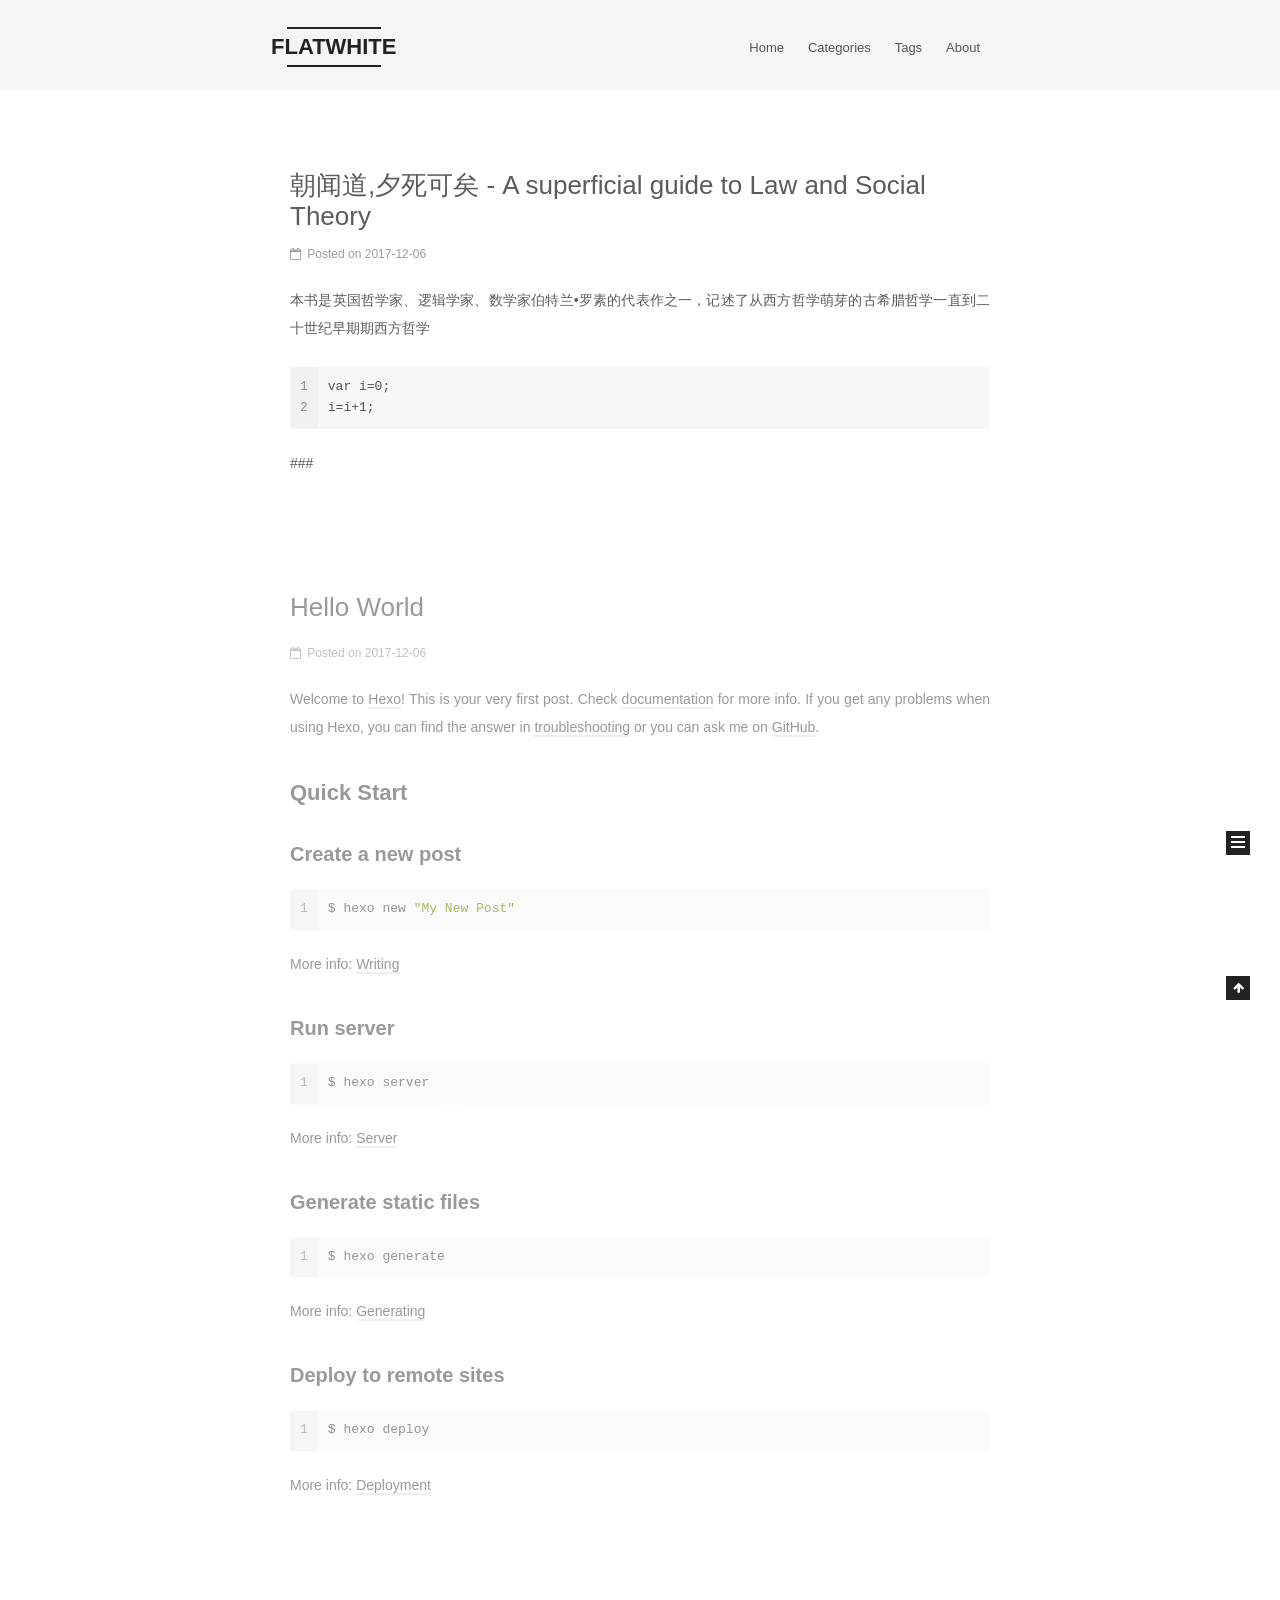
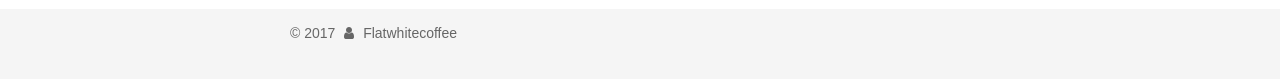
==== index.html @ 6a167424 "published 6th Dec 2017" ====
<!DOCTYPE html>



  


<html class="theme-next mist use-motion" lang="en">
<head>
  <meta charset="UTF-8"/>
<meta http-equiv="X-UA-Compatible" content="IE=edge" />
<meta name="viewport" content="width=device-width, initial-scale=1, maximum-scale=1"/>
<meta name="theme-color" content="#222">









<meta http-equiv="Cache-Control" content="no-transform" />
<meta http-equiv="Cache-Control" content="no-siteapp" />
















  
  
  <link href="/lib/fancybox/source/jquery.fancybox.css?v=2.1.5" rel="stylesheet" type="text/css" />







<link href="/lib/font-awesome/css/font-awesome.min.css?v=4.6.2" rel="stylesheet" type="text/css" />

<link href="/css/main.css?v=5.1.3" rel="stylesheet" type="text/css" />


  <link rel="apple-touch-icon" sizes="180x180" href="/images/apple-touch-icon-next.png?v=5.1.3">


  <link rel="icon" type="image/png" sizes="32x32" href="/images/favicon-32x32-next.png?v=5.1.3">


  <link rel="icon" type="image/png" sizes="16x16" href="/images/favicon-16x16-next.png?v=5.1.3">


  <link rel="mask-icon" href="/images/logo.svg?v=5.1.3" color="#222">





  <meta name="keywords" content="Hexo, NexT" />










<meta name="description" content="Living to learn">
<meta property="og:type" content="website">
<meta property="og:title" content="FLATWHITE">
<meta property="og:url" content="http://flatwhiteblog.github.io/index.html">
<meta property="og:site_name" content="FLATWHITE">
<meta property="og:description" content="Living to learn">
<meta property="og:locale" content="en">
<meta name="twitter:card" content="summary">
<meta name="twitter:title" content="FLATWHITE">
<meta name="twitter:description" content="Living to learn">



<script type="text/javascript" id="hexo.configurations">
  var NexT = window.NexT || {};
  var CONFIG = {
    root: '/',
    scheme: 'Mist',
    version: '5.1.3',
    sidebar: {"position":"left","display":"post","offset":12,"b2t":false,"scrollpercent":false,"onmobile":false},
    fancybox: true,
    tabs: true,
    motion: {"enable":true,"async":false,"transition":{"post_block":"fadeIn","post_header":"slideDownIn","post_body":"slideDownIn","coll_header":"slideLeftIn","sidebar":"slideUpIn"}},
    duoshuo: {
      userId: '0',
      author: 'Author'
    },
    algolia: {
      applicationID: '',
      apiKey: '',
      indexName: '',
      hits: {"per_page":10},
      labels: {"input_placeholder":"Search for Posts","hits_empty":"We didn't find any results for the search: ${query}","hits_stats":"${hits} results found in ${time} ms"}
    }
  };
</script>



  <link rel="canonical" href="http://flatwhiteblog.github.io/"/>





  <title>FLATWHITE</title>
  








</head>

<body itemscope itemtype="http://schema.org/WebPage" lang="en">

  
  
    
  

  <div class="container sidebar-position-left 
  page-home">
    <div class="headband"></div>

    <header id="header" class="header" itemscope itemtype="http://schema.org/WPHeader">
      <div class="header-inner"><div class="site-brand-wrapper">
  <div class="site-meta ">
    

    <div class="custom-logo-site-title">
      <a href="/"  class="brand" rel="start">
        <span class="logo-line-before"><i></i></span>
        <span class="site-title">FLATWHITE</span>
        <span class="logo-line-after"><i></i></span>
      </a>
    </div>
      
        <p class="site-subtitle">Living to learn</p>
      
  </div>

  <div class="site-nav-toggle">
    <button>
      <span class="btn-bar"></span>
      <span class="btn-bar"></span>
      <span class="btn-bar"></span>
    </button>
  </div>
</div>

<nav class="site-nav">
  

  
    <ul id="menu" class="menu">
      
        
        <li class="menu-item menu-item-home">
          <a href="/" rel="section">
            
            Home
          </a>
        </li>
      
        
        <li class="menu-item menu-item-categories">
          <a href="/categories/" rel="section">
            
            Categories
          </a>
        </li>
      
        
        <li class="menu-item menu-item-tags">
          <a href="/tags/" rel="section">
            
            Tags
          </a>
        </li>
      
        
        <li class="menu-item menu-item-about">
          <a href="/about/" rel="section">
            
            About
          </a>
        </li>
      

      
    </ul>
  

  
</nav>



 </div>
    </header>

    <main id="main" class="main">
      <div class="main-inner">
        <div class="content-wrap">
          <div id="content" class="content">
            
  <section id="posts" class="posts-expand">
    
      

  

  
  
  

  <article class="post post-type-normal" itemscope itemtype="http://schema.org/Article">
  
  
  
  <div class="post-block">
    <link itemprop="mainEntityOfPage" href="http://flatwhiteblog.github.io/2017/12/06/朝闻道夕死可矣-A-superficial-guide-to-Law-and-Social-Theory/">

    <span hidden itemprop="author" itemscope itemtype="http://schema.org/Person">
      <meta itemprop="name" content="Flatwhitecoffee">
      <meta itemprop="description" content="">
      <meta itemprop="image" content="/images/avatar.gif">
    </span>

    <span hidden itemprop="publisher" itemscope itemtype="http://schema.org/Organization">
      <meta itemprop="name" content="FLATWHITE">
    </span>

    
      <header class="post-header">

        
        
          <h1 class="post-title" itemprop="name headline">
                
                <a class="post-title-link" href="/2017/12/06/朝闻道夕死可矣-A-superficial-guide-to-Law-and-Social-Theory/" itemprop="url">朝闻道,夕死可矣 - A superficial guide to Law and Social Theory</a></h1>
        

        <div class="post-meta">
          <span class="post-time">
            
              <span class="post-meta-item-icon">
                <i class="fa fa-calendar-o"></i>
              </span>
              
                <span class="post-meta-item-text">Posted on</span>
              
              <time title="Post created" itemprop="dateCreated datePublished" datetime="2017-12-06T00:37:00+11:00">
                2017-12-06
              </time>
            

            

            
          </span>

          

          
            
          

          
          

          

          

          

        </div>
      </header>
    

    
    
    
    <div class="post-body" itemprop="articleBody">

      
      

      
        
          
            <p>本书是英国哲学家、逻辑学家、数学家伯特兰•罗素的代表作之一，记述了从西方哲学萌芽的古希腊哲学一直到二十世纪早期期西方哲学</p>
<figure class="highlight plain"><table><tr><td class="gutter"><pre><span class="line">1</span><br><span class="line">2</span><br></pre></td><td class="code"><pre><span class="line">var i=0;</span><br><span class="line">i=i+1;</span><br></pre></td></tr></table></figure>
<p>###</p>

          
        
      
    </div>
    
    
    

    

    

    

    <footer class="post-footer">
      

      

      

      
      
        <div class="post-eof"></div>
      
    </footer>
  </div>
  
  
  
  </article>


    
      

  

  
  
  

  <article class="post post-type-normal" itemscope itemtype="http://schema.org/Article">
  
  
  
  <div class="post-block">
    <link itemprop="mainEntityOfPage" href="http://flatwhiteblog.github.io/2017/12/06/hello-world/">

    <span hidden itemprop="author" itemscope itemtype="http://schema.org/Person">
      <meta itemprop="name" content="Flatwhitecoffee">
      <meta itemprop="description" content="">
      <meta itemprop="image" content="/images/avatar.gif">
    </span>

    <span hidden itemprop="publisher" itemscope itemtype="http://schema.org/Organization">
      <meta itemprop="name" content="FLATWHITE">
    </span>

    
      <header class="post-header">

        
        
          <h1 class="post-title" itemprop="name headline">
                
                <a class="post-title-link" href="/2017/12/06/hello-world/" itemprop="url">Hello World</a></h1>
        

        <div class="post-meta">
          <span class="post-time">
            
              <span class="post-meta-item-icon">
                <i class="fa fa-calendar-o"></i>
              </span>
              
                <span class="post-meta-item-text">Posted on</span>
              
              <time title="Post created" itemprop="dateCreated datePublished" datetime="2017-12-06T00:05:24+11:00">
                2017-12-06
              </time>
            

            

            
          </span>

          

          
            
          

          
          

          

          

          

        </div>
      </header>
    

    
    
    
    <div class="post-body" itemprop="articleBody">

      
      

      
        
          
            <p>Welcome to <a href="https://hexo.io/" target="_blank" rel="noopener">Hexo</a>! This is your very first post. Check <a href="https://hexo.io/docs/" target="_blank" rel="noopener">documentation</a> for more info. If you get any problems when using Hexo, you can find the answer in <a href="https://hexo.io/docs/troubleshooting.html" target="_blank" rel="noopener">troubleshooting</a> or you can ask me on <a href="https://github.com/hexojs/hexo/issues" target="_blank" rel="noopener">GitHub</a>.</p>
<h2 id="Quick-Start"><a href="#Quick-Start" class="headerlink" title="Quick Start"></a>Quick Start</h2><h3 id="Create-a-new-post"><a href="#Create-a-new-post" class="headerlink" title="Create a new post"></a>Create a new post</h3><figure class="highlight bash"><table><tr><td class="gutter"><pre><span class="line">1</span><br></pre></td><td class="code"><pre><span class="line">$ hexo new <span class="string">"My New Post"</span></span><br></pre></td></tr></table></figure>
<p>More info: <a href="https://hexo.io/docs/writing.html" target="_blank" rel="noopener">Writing</a></p>
<h3 id="Run-server"><a href="#Run-server" class="headerlink" title="Run server"></a>Run server</h3><figure class="highlight bash"><table><tr><td class="gutter"><pre><span class="line">1</span><br></pre></td><td class="code"><pre><span class="line">$ hexo server</span><br></pre></td></tr></table></figure>
<p>More info: <a href="https://hexo.io/docs/server.html" target="_blank" rel="noopener">Server</a></p>
<h3 id="Generate-static-files"><a href="#Generate-static-files" class="headerlink" title="Generate static files"></a>Generate static files</h3><figure class="highlight bash"><table><tr><td class="gutter"><pre><span class="line">1</span><br></pre></td><td class="code"><pre><span class="line">$ hexo generate</span><br></pre></td></tr></table></figure>
<p>More info: <a href="https://hexo.io/docs/generating.html" target="_blank" rel="noopener">Generating</a></p>
<h3 id="Deploy-to-remote-sites"><a href="#Deploy-to-remote-sites" class="headerlink" title="Deploy to remote sites"></a>Deploy to remote sites</h3><figure class="highlight bash"><table><tr><td class="gutter"><pre><span class="line">1</span><br></pre></td><td class="code"><pre><span class="line">$ hexo deploy</span><br></pre></td></tr></table></figure>
<p>More info: <a href="https://hexo.io/docs/deployment.html" target="_blank" rel="noopener">Deployment</a></p>

          
        
      
    </div>
    
    
    

    

    

    

    <footer class="post-footer">
      

      

      

      
      
        <div class="post-eof"></div>
      
    </footer>
  </div>
  
  
  
  </article>


    
  </section>

  


          </div>
          


          

        </div>
        
          
  
  <div class="sidebar-toggle">
    <div class="sidebar-toggle-line-wrap">
      <span class="sidebar-toggle-line sidebar-toggle-line-first"></span>
      <span class="sidebar-toggle-line sidebar-toggle-line-middle"></span>
      <span class="sidebar-toggle-line sidebar-toggle-line-last"></span>
    </div>
  </div>

  <aside id="sidebar" class="sidebar">
    
    <div class="sidebar-inner">

      

      

      <section class="site-overview-wrap sidebar-panel sidebar-panel-active">
        <div class="site-overview">
          <div class="site-author motion-element" itemprop="author" itemscope itemtype="http://schema.org/Person">
            
              <p class="site-author-name" itemprop="name">Flatwhitecoffee</p>
              <p class="site-description motion-element" itemprop="description">Living to learn</p>
          </div>

          <nav class="site-state motion-element">

            
              <div class="site-state-item site-state-posts">
              
                <a href="/archives">
              
                  <span class="site-state-item-count">2</span>
                  <span class="site-state-item-name">posts</span>
                </a>
              </div>
            

            

            
              
              
              <div class="site-state-item site-state-tags">
                
                  <span class="site-state-item-count">1</span>
                  <span class="site-state-item-name">tags</span>
                
              </div>
            

          </nav>

          

          <div class="links-of-author motion-element">
            
          </div>

          
          

          
          

          

        </div>
      </section>

      

      

    </div>
  </aside>


        
      </div>
    </main>

    <footer id="footer" class="footer">
      <div class="footer-inner">
        <div class="copyright">&copy; <span itemprop="copyrightYear">2017</span>
  <span class="with-love">
    <i class="fa fa-user"></i>
  </span>
  <span class="author" itemprop="copyrightHolder">Flatwhitecoffee</span>

  
</div>









        







        
      </div>
    </footer>

    
      <div class="back-to-top">
        <i class="fa fa-arrow-up"></i>
        
      </div>
    

    

  </div>

  

<script type="text/javascript">
  if (Object.prototype.toString.call(window.Promise) !== '[object Function]') {
    window.Promise = null;
  }
</script>









  












  
  
    <script type="text/javascript" src="/lib/jquery/index.js?v=2.1.3"></script>
  

  
  
    <script type="text/javascript" src="/lib/fastclick/lib/fastclick.min.js?v=1.0.6"></script>
  

  
  
    <script type="text/javascript" src="/lib/jquery_lazyload/jquery.lazyload.js?v=1.9.7"></script>
  

  
  
    <script type="text/javascript" src="/lib/velocity/velocity.min.js?v=1.2.1"></script>
  

  
  
    <script type="text/javascript" src="/lib/velocity/velocity.ui.min.js?v=1.2.1"></script>
  

  
  
    <script type="text/javascript" src="/lib/fancybox/source/jquery.fancybox.pack.js?v=2.1.5"></script>
  


  


  <script type="text/javascript" src="/js/src/utils.js?v=5.1.3"></script>

  <script type="text/javascript" src="/js/src/motion.js?v=5.1.3"></script>



  
  

  

  


  <script type="text/javascript" src="/js/src/bootstrap.js?v=5.1.3"></script>



  


  




	





  





  












  





  

  

  

  
  

  

  

  

</body>
</html>
---- css/main.css ----
/* normalize.css v3.0.2 | MIT License | git.io/normalize */
html {
  font-family: sans-serif; /* 1 */
  -ms-text-size-adjust: 100%; /* 2 */
  -webkit-text-size-adjust: 100%; /* 2 */
}
body {
  margin: 0;
}
article,
aside,
details,
figcaption,
figure,
footer,
header,
hgroup,
main,
menu,
nav,
section,
summary {
  display: block;
}
audio,
canvas,
progress,
video {
  display: inline-block; /* 1 */
  vertical-align: baseline; /* 2 */
}
audio:not([controls]) {
  display: none;
  height: 0;
}
[hidden],
template {
  display: none;
}
a {
  background-color: transparent;
}
a:active,
a:hover {
  outline: 0;
}
abbr[title] {
  border-bottom: 1px dotted;
}
b,
strong {
  font-weight: bold;
}
dfn {
  font-style: italic;
}
h1 {
  font-size: 2em;
  margin: 0.67em 0;
}
mark {
  background: #ff0;
  color: #000;
}
small {
  font-size: 80%;
}
sub,
sup {
  font-size: 75%;
  line-height: 0;
  position: relative;
  vertical-align: baseline;
}
sup {
  top: -0.5em;
}
sub {
  bottom: -0.25em;
}
img {
  border: 0;
}
svg:not(:root) {
  overflow: hidden;
}
figure {
  margin: 1em 40px;
}
hr {
  -moz-box-sizing: content-box;
  box-sizing: content-box;
  height: 0;
}
pre {
  overflow: auto;
}
code,
kbd,
pre,
samp {
  font-family: monospace, monospace;
  font-size: 1em;
}
button,
input,
optgroup,
select,
textarea {
  color: inherit; /* 1 */
  font: inherit; /* 2 */
  margin: 0; /* 3 */
}
button {
  overflow: visible;
}
button,
select {
  text-transform: none;
}
button,
html input[type="button"],
input[type="reset"],
input[type="submit"] {
  -webkit-appearance: button; /* 2 */
  cursor: pointer; /* 3 */
}
button[disabled],
html input[disabled] {
  cursor: default;
}
button::-moz-focus-inner,
input::-moz-focus-inner {
  border: 0;
  padding: 0;
}
input {
  line-height: normal;
}
input[type="checkbox"],
input[type="radio"] {
  box-sizing: border-box; /* 1 */
  padding: 0; /* 2 */
}
input[type="number"]::-webkit-inner-spin-button,
input[type="number"]::-webkit-outer-spin-button {
  height: auto;
}
input[type="search"] {
  -webkit-appearance: textfield; /* 1 */
  -moz-box-sizing: content-box;
  -webkit-box-sizing: content-box; /* 2 */
  box-sizing: content-box;
}
input[type="search"]::-webkit-search-cancel-button,
input[type="search"]::-webkit-search-decoration {
  -webkit-appearance: none;
}
fieldset {
  border: 1px solid #c0c0c0;
  margin: 0 2px;
  padding: 0.35em 0.625em 0.75em;
}
legend {
  border: 0; /* 1 */
  padding: 0; /* 2 */
}
textarea {
  overflow: auto;
}
optgroup {
  font-weight: bold;
}
table {
  border-collapse: collapse;
  border-spacing: 0;
}
td,
th {
  padding: 0;
}
::selection {
  background: #262a30;
  color: #fff;
}
body {
  position: relative;
  font-family: 'Lato', "PingFang SC", "Microsoft YaHei", sans-serif;
  font-size: 14px;
  line-height: 2;
  color: #555;
  background: #fff;
}
@media (max-width: 767px) {
  body {
    padding-right: 0 !important;
  }
}
@media (min-width: 768px) and (max-width: 991px) {
  body {
    padding-right: 0 !important;
  }
}
@media (min-width: 1600px) {
  body {
    font-size: 16px;
  }
}
h1,
h2,
h3,
h4,
h5,
h6 {
  margin: 0;
  padding: 0;
  font-weight: bold;
  line-height: 1.5;
  font-family: 'Lato', "PingFang SC", "Microsoft YaHei", sans-serif;
}
h2,
h3,
h4,
h5,
h6 {
  margin: 20px 0 15px;
}
h1 {
  font-size: 24px;
}
@media (max-width: 767px) {
  h1 {
    font-size: 20px;
  }
}
h2 {
  font-size: 22px;
}
@media (max-width: 767px) {
  h2 {
    font-size: 18px;
  }
}
h3 {
  font-size: 20px;
}
@media (max-width: 767px) {
  h3 {
    font-size: 16px;
  }
}
h4 {
  font-size: 18px;
}
@media (max-width: 767px) {
  h4 {
    font-size: 14px;
  }
}
h5 {
  font-size: 16px;
}
@media (max-width: 767px) {
  h5 {
    font-size: 12px;
  }
}
h6 {
  font-size: 14px;
}
@media (max-width: 767px) {
  h6 {
    font-size: 10px;
  }
}
p {
  margin: 0 0 20px 0;
}
a {
  color: #555;
  text-decoration: none;
  outline: none;
  border-bottom: 1px solid #999;
  word-wrap: break-word;
}
a:hover {
  color: #222;
  border-bottom-color: #222;
}
blockquote {
  margin: 0;
  padding: 0;
}
img {
  display: block;
  margin: auto;
  max-width: 100%;
  height: auto;
}
hr {
  margin: 40px 0;
  height: 3px;
  border: none;
  background-color: #ddd;
  background-image: repeating-linear-gradient(-45deg, #fff, #fff 4px, transparent 4px, transparent 8px);
}
blockquote {
  padding: 0 15px;
  color: #666;
  border-left: 4px solid #ddd;
}
blockquote cite::before {
  content: "-";
  padding: 0 5px;
}
dt {
  font-weight: 700;
}
dd {
  margin: 0;
  padding: 0;
}
kbd {
  border: 1px solid #ccc;
  border-radius: 0.2em;
  box-shadow: 0.1em 0.1em 0.2em rgba(0,0,0,0.1);
  background-color: #f9f9f9;
  font-family: inherit;
  background-image: -webkit-linear-gradient(top, #eee, #fff, #eee);
  padding: 0.1em 0.3em;
  white-space: nowrap;
}
.text-left {
  text-align: left;
}
.text-center {
  text-align: center;
}
.text-right {
  text-align: right;
}
.text-justify {
  text-align: justify;
}
.text-nowrap {
  white-space: nowrap;
}
.text-lowercase {
  text-transform: lowercase;
}
.text-uppercase {
  text-transform: uppercase;
}
.text-capitalize {
  text-transform: capitalize;
}
.center-block {
  display: block;
  margin-left: auto;
  margin-right: auto;
}
.clearfix:before,
.clearfix:after {
  content: " ";
  display: table;
}
.clearfix:after {
  clear: both;
}
.pullquote {
  width: 45%;
}
.pullquote.left {
  float: left;
  margin-left: 5px;
  margin-right: 10px;
}
.pullquote.right {
  float: right;
  margin-left: 10px;
  margin-right: 5px;
}
.affix.affix.affix {
  position: fixed;
}
.translation {
  margin-top: -20px;
  font-size: 14px;
  color: #999;
}
.scrollbar-measure {
  width: 100px;
  height: 100px;
  overflow: scroll;
  position: absolute;
  top: -9999px;
}
.use-motion .motion-element {
  opacity: 0;
}
table {
  margin: 20px 0;
  width: 100%;
  border-collapse: collapse;
  border-spacing: 0;
  border: 1px solid #ddd;
  font-size: 14px;
  table-layout: fixed;
  word-wrap: break-all;
}
table>tbody>tr:nth-of-type(odd) {
  background-color: #f9f9f9;
}
table>tbody>tr:hover {
  background-color: #f5f5f5;
}
caption,
th,
td {
  padding: 8px;
  text-align: left;
  vertical-align: middle;
  font-weight: normal;
}
th,
td {
  border-bottom: 3px solid #ddd;
  border-right: 1px solid #eee;
}
th {
  padding-bottom: 10px;
  font-weight: 700;
}
td {
  border-bottom-width: 1px;
}
html,
body {
  height: 100%;
}
.container {
  position: relative;
  min-height: 100%;
}
.header-inner {
  margin: 0 auto;
  padding: 100px 0 70px;
  width: 700px;
}
@media (min-width: 1600px) {
  .container .header-inner {
    width: 900px;
  }
}
.main {
  padding-bottom: 150px;
}
.main-inner {
  margin: 0 auto;
  width: 700px;
}
@media (min-width: 1600px) {
  .container .main-inner {
    width: 900px;
  }
}
.footer {
  position: absolute;
  left: 0;
  bottom: 0;
  width: 100%;
  min-height: 50px;
}
.footer-inner {
  box-sizing: border-box;
  margin: 20px auto;
  width: 700px;
}
@media (min-width: 1600px) {
  .container .footer-inner {
    width: 900px;
  }
}
pre,
.highlight {
  overflow: auto;
  margin: 20px 0;
  padding: 0;
  font-size: 13px;
  color: #4d4d4c;
  background: #f7f7f7;
  line-height: 1.6;
}
pre,
code {
  font-family: consolas, Menlo, "PingFang SC", "Microsoft YaHei", monospace;
}
code {
  padding: 2px 4px;
  word-wrap: break-word;
  color: #555;
  background: #eee;
  border-radius: 3px;
  font-size: 13px;
}
pre {
  padding: 10px;
}
pre code {
  padding: 0;
  color: #4d4d4c;
  background: none;
  text-shadow: none;
}
.highlight {
  border-radius: 1px;
}
.highlight pre {
  border: none;
  margin: 0;
  padding: 10px 0;
}
.highlight table {
  margin: 0;
  width: auto;
  border: none;
}
.highlight td {
  border: none;
  padding: 0;
}
.highlight figcaption {
  font-size: 1em;
  color: #4d4d4c;
  line-height: 1em;
  margin-bottom: 1em;
}
.highlight figcaption:before,
.highlight figcaption:after {
  content: " ";
  display: table;
}
.highlight figcaption:after {
  clear: both;
}
.highlight figcaption a {
  float: right;
  color: #4d4d4c;
}
.highlight figcaption a:hover {
  border-bottom-color: #4d4d4c;
}
.highlight .gutter pre {
  padding-left: 10px;
  padding-right: 10px;
  color: #869194;
  text-align: right;
  background-color: #eff2f3;
}
.highlight .code pre {
  width: 100%;
  padding-left: 10px;
  padding-right: 10px;
  background-color: #f7f7f7;
}
.highlight .line {
  height: 20px;
}
.gutter {
  -webkit-user-select: none;
  -moz-user-select: none;
  -ms-user-select: none;
  user-select: none;
}
.gist table {
  width: auto;
}
.gist table td {
  border: none;
}
pre .deletion {
  background: #fdd;
}
pre .addition {
  background: #dfd;
}
pre .meta {
  color: #8959a8;
}
pre .comment {
  color: #8e908c;
}
pre .variable,
pre .attribute,
pre .tag,
pre .regexp,
pre .ruby .constant,
pre .xml .tag .title,
pre .xml .pi,
pre .xml .doctype,
pre .html .doctype,
pre .css .id,
pre .css .class,
pre .css .pseudo {
  color: #c82829;
}
pre .number,
pre .preprocessor,
pre .built_in,
pre .literal,
pre .params,
pre .constant,
pre .command {
  color: #f5871f;
}
pre .ruby .class .title,
pre .css .rules .attribute,
pre .string,
pre .value,
pre .inheritance,
pre .header,
pre .ruby .symbol,
pre .xml .cdata,
pre .special,
pre .number,
pre .formula {
  color: #718c00;
}
pre .title,
pre .css .hexcolor {
  color: #3e999f;
}
pre .function,
pre .python .decorator,
pre .python .title,
pre .ruby .function .title,
pre .ruby .title .keyword,
pre .perl .sub,
pre .javascript .title,
pre .coffeescript .title {
  color: #4271ae;
}
pre .keyword,
pre .javascript .function {
  color: #8959a8;
}
.full-image.full-image.full-image {
  border: none;
  max-width: 100%;
  width: auto;
  margin: 20px auto;
}
@media (min-width: 992px) {
  .full-image.full-image.full-image {
    max-width: none;
    width: 110%;
    margin: 25px -5%;
  }
}
.blockquote-center,
.page-home .post-type-quote blockquote,
.page-post-detail .post-type-quote blockquote {
  position: relative;
  margin: 40px 0;
  padding: 0;
  border-left: none;
  text-align: center;
}
.blockquote-center::before,
.page-home .post-type-quote blockquote::before,
.page-post-detail .post-type-quote blockquote::before,
.blockquote-center::after,
.page-home .post-type-quote blockquote::after,
.page-post-detail .post-type-quote blockquote::after {
  position: absolute;
  content: ' ';
  display: block;
  width: 100%;
  height: 24px;
  opacity: 0.2;
  background-repeat: no-repeat;
  background-position: 0 -6px;
  background-size: 22px 22px;
}
.blockquote-center::before,
.page-home .post-type-quote blockquote::before,
.page-post-detail .post-type-quote blockquote::before {
  top: -20px;
  background-image: url("../images/quote-l.svg");
  border-top: 1px solid #ccc;
}
.blockquote-center::after,
.page-home .post-type-quote blockquote::after,
.page-post-detail .post-type-quote blockquote::after {
  bottom: -20px;
  background-image: url("../images/quote-r.svg");
  border-bottom: 1px solid #ccc;
  background-position: 100% 8px;
}
.blockquote-center p,
.page-home .post-type-quote blockquote p,
.page-post-detail .post-type-quote blockquote p,
.blockquote-center div,
.page-home .post-type-quote blockquote div,
.page-post-detail .post-type-quote blockquote div {
  text-align: center;
}
.post .post-body .group-picture img {
  box-sizing: border-box;
  padding: 0 3px;
  border: none;
}
.post .group-picture-row {
  overflow: hidden;
  margin-top: 6px;
}
.post .group-picture-row:first-child {
  margin-top: 0;
}
.post .group-picture-column {
  float: left;
}
.page-post-detail .post-body .group-picture-column {
  float: none;
  margin-top: 10px;
  width: auto !important;
}
.page-post-detail .post-body .group-picture-column img {
  margin: 0 auto;
}
.page-archive .group-picture-container {
  overflow: hidden;
}
.page-archive .group-picture-row {
  float: left;
}
.page-archive .group-picture-row:first-child {
  margin-top: 6px;
}
.page-archive .group-picture-column {
  max-width: 150px;
  max-height: 150px;
}
.post-body .note {
  position: relative;
  padding: 15px;
  margin-bottom: 20px;
  border: 1px solid #eee;
  border-left-width: 5px;
  border-radius: 3px;
}
.post-body .note h2,
.post-body .note h3,
.post-body .note h4,
.post-body .note h5,
.post-body .note h6 {
  margin-top: 0;
  margin-bottom: 0;
  border-bottom: initial;
  padding-top: 0 !important;
}
.post-body .note p:first-child,
.post-body .note ul:first-child,
.post-body .note ol:first-child,
.post-body .note table:first-child,
.post-body .note pre:first-child,
.post-body .note blockquote:first-child {
  margin-top: 0;
}
.post-body .note p:last-child,
.post-body .note ul:last-child,
.post-body .note ol:last-child,
.post-body .note table:last-child,
.post-body .note pre:last-child,
.post-body .note blockquote:last-child {
  margin-bottom: 0;
}
.post-body .note.default {
  border-left-color: #777;
}
.post-body .note.default h2,
.post-body .note.default h3,
.post-body .note.default h4,
.post-body .note.default h5,
.post-body .note.default h6 {
  color: #777;
}
.post-body .note.primary {
  border-left-color: #6f42c1;
}
.post-body .note.primary h2,
.post-body .note.primary h3,
.post-body .note.primary h4,
.post-body .note.primary h5,
.post-body .note.primary h6 {
  color: #6f42c1;
}
.post-body .note.info {
  border-left-color: #428bca;
}
.post-body .note.info h2,
.post-body .note.info h3,
.post-body .note.info h4,
.post-body .note.info h5,
.post-body .note.info h6 {
  color: #428bca;
}
.post-body .note.success {
  border-left-color: #5cb85c;
}
.post-body .note.success h2,
.post-body .note.success h3,
.post-body .note.success h4,
.post-body .note.success h5,
.post-body .note.success h6 {
  color: #5cb85c;
}
.post-body .note.warning {
  border-left-color: #f0ad4e;
}
.post-body .note.warning h2,
.post-body .note.warning h3,
.post-body .note.warning h4,
.post-body .note.warning h5,
.post-body .note.warning h6 {
  color: #f0ad4e;
}
.post-body .note.danger {
  border-left-color: #d9534f;
}
.post-body .note.danger h2,
.post-body .note.danger h3,
.post-body .note.danger h4,
.post-body .note.danger h5,
.post-body .note.danger h6 {
  color: #d9534f;
}
.post-body .label {
  display: inline;
  padding: 0 2px;
  white-space: nowrap;
}
.post-body .label.default {
  background-color: #f0f0f0;
}
.post-body .label.primary {
  background-color: #efe6f7;
}
.post-body .label.info {
  background-color: #e5f2f8;
}
.post-body .label.success {
  background-color: #e7f4e9;
}
.post-body .label.warning {
  background-color: #fcf6e1;
}
.post-body .label.danger {
  background-color: #fae8eb;
}
.post-body .tabs {
  position: relative;
  display: block;
  margin-bottom: 20px;
  padding-top: 10px;
}
.post-body .tabs ul.nav-tabs {
  margin: 0;
  padding: 0;
  display: flex;
  margin-bottom: -1px;
}
@media (max-width: 413px) {
  .post-body .tabs ul.nav-tabs {
    display: block;
    margin-bottom: 5px;
  }
}
.post-body .tabs ul.nav-tabs li.tab {
  list-style-type: none !important;
  margin: 0 0.25em 0 0;
  border-top: 3px solid transparent;
  border-left: 1px solid transparent;
  border-right: 1px solid transparent;
}
@media (max-width: 413px) {
  .post-body .tabs ul.nav-tabs li.tab {
    margin: initial;
    border-top: 1px solid transparent;
    border-left: 3px solid transparent;
    border-right: 1px solid transparent;
    border-bottom: 1px solid transparent;
  }
}
.post-body .tabs ul.nav-tabs li.tab a {
  outline: 0;
  border-bottom: initial;
  display: block;
  line-height: 1.8em;
  padding: 0.25em 0.75em;
  transition-duration: 0.2s;
  transition-timing-function: ease-out;
  transition-delay: 0s;
}
.post-body .tabs ul.nav-tabs li.tab a i {
  width: 1.285714285714286em;
}
.post-body .tabs ul.nav-tabs li.tab.active {
  border-top: 3px solid #fc6423;
  border-left: 1px solid #ddd;
  border-right: 1px solid #ddd;
  background-color: #fff;
}
@media (max-width: 413px) {
  .post-body .tabs ul.nav-tabs li.tab.active {
    border-top: 1px solid #ddd;
    border-left: 3px solid #fc6423;
    border-right: 1px solid #ddd;
    border-bottom: 1px solid #ddd;
  }
}
.post-body .tabs ul.nav-tabs li.tab.active a {
  cursor: default;
  color: #555;
}
.post-body .tabs .tab-content {
  background-color: #fff;
}
.post-body .tabs .tab-content .tab-pane {
  border: 1px solid #ddd;
  padding: 20px 20px 0 20px;
}
.post-body .tabs .tab-content .tab-pane:not(.active) {
  display: none !important;
}
.post-body .tabs .tab-content .tab-pane.active {
  display: block !important;
}
.btn {
  display: inline-block;
  padding: 0 20px;
  font-size: 14px;
  color: #555;
  background: transparent;
  border: 2px solid #222;
  text-decoration: none;
  border-radius: 0;
  transition-property: background-color;
  transition-duration: 0.2s;
  transition-timing-function: ease-in-out;
  transition-delay: 0s;
  line-height: 2;
}
.btn:hover {
  border-color: #222;
  color: #222;
  background: #fff;
}
.btn +.btn {
  margin: 0 0 8px 8px;
}
.btn .fa-fw {
  width: 1.285714285714286em;
  text-align: left;
}
.btn-bar {
  display: block;
  width: 22px;
  height: 2px;
  background: #555;
  border-radius: 1px;
}
.btn-bar+.btn-bar {
  margin-top: 4px;
}
.pagination {
  margin: 120px 0 40px;
  text-align: center;
  border-top: 1px solid #eee;
}
.page-number-basic,
.pagination .prev,
.pagination .next,
.pagination .page-number,
.pagination .space {
  display: inline-block;
  position: relative;
  top: -1px;
  margin: 0 10px;
  padding: 0 11px;
}
@media (max-width: 767px) {
  .page-number-basic,
  .pagination .prev,
  .pagination .next,
  .pagination .page-number,
  .pagination .space {
    margin: 0 5px;
  }
}
.pagination .prev,
.pagination .next,
.pagination .page-number {
  border-bottom: 0;
  border-top: 1px solid #eee;
  transition-property: border-color;
  transition-duration: 0.2s;
  transition-timing-function: ease-in-out;
  transition-delay: 0s;
}
.pagination .prev:hover,
.pagination .next:hover,
.pagination .page-number:hover {
  border-top-color: #222;
}
.pagination .space {
  padding: 0;
  margin: 0;
}
.pagination .prev {
  margin-left: 0;
}
.pagination .next {
  margin-right: 0;
}
.pagination .page-number.current {
  color: #fff;
  background: #ccc;
  border-top-color: #ccc;
}
@media (max-width: 767px) {
  .pagination {
    border-top: none;
  }
  .pagination .prev,
  .pagination .next,
  .pagination .page-number {
    margin-bottom: 10px;
    border-top: 0;
    border-bottom: 1px solid #eee;
    padding: 0 10px;
  }
  .pagination .prev:hover,
  .pagination .next:hover,
  .pagination .page-number:hover {
    border-bottom-color: #222;
  }
}
.comments {
  margin: 60px 20px 0;
}
.tag-cloud {
  text-align: center;
}
.tag-cloud a {
  display: inline-block;
  margin: 10px;
}
.back-to-top {
  box-sizing: border-box;
  position: fixed;
  bottom: -100px;
  right: 30px;
  z-index: 1050;
  padding: 0 6px;
  width: 24px;
  background: #222;
  font-size: 12px;
  opacity: 1;
  color: #fff;
  cursor: pointer;
  text-align: center;
  -webkit-transform: translateZ(0);
  transition-property: bottom;
  transition-duration: 0.2s;
  transition-timing-function: ease-in-out;
  transition-delay: 0s;
}
@media (min-width: 768px) and (max-width: 991px) {
  .back-to-top {
    display: none !important;
  }
}
@media (max-width: 767px) {
  .back-to-top {
    display: none !important;
  }
}
.back-to-top.back-to-top-on {
  bottom: 19px;
}
.header {
  background: transparent;
}
.header-inner {
  position: relative;
}
.headband {
  height: 3px;
  background: #222;
}
.site-meta {
  margin: 0;
  text-align: left;
}
@media (max-width: 767px) {
  .site-meta {
    text-align: center;
  }
}
.brand {
  position: relative;
  display: inline-block;
  padding: 0 40px;
  color: #222;
  background: #222;
  border-bottom: none;
}
.brand:hover {
  color: #222;
}
.logo {
  display: inline-block;
  margin-right: 5px;
  line-height: 36px;
  vertical-align: top;
}
.site-title {
  display: inline-block;
  vertical-align: top;
  line-height: 36px;
  font-size: 20px;
  font-weight: normal;
  font-family: 'Lato', "PingFang SC", "Microsoft YaHei", sans-serif;
}
.site-subtitle {
  margin-top: 10px;
  font-size: 13px;
  color: #999;
}
.use-motion .brand {
  opacity: 0;
}
.use-motion .logo,
.use-motion .site-title,
.use-motion .site-subtitle {
  opacity: 0;
  position: relative;
  top: -10px;
}
.site-nav-toggle {
  display: none;
  position: absolute;
  top: 10px;
  left: 10px;
}
@media (max-width: 767px) {
  .site-nav-toggle {
    display: block;
  }
}
.site-nav-toggle button {
  margin-top: 2px;
  padding: 9px 10px;
  background: transparent;
  border: none;
}
@media (max-width: 767px) {
  .site-nav {
    display: none;
    margin: 0 -10px;
    padding: 0 10px;
    clear: both;
    border-top: 1px solid #ddd;
  }
}
@media (min-width: 768px) and (max-width: 991px) {
  .site-nav {
    display: block !important;
  }
}
@media (min-width: 992px) {
  .site-nav {
    display: block !important;
  }
}
.menu {
  margin-top: 20px;
  padding-left: 0;
  text-align: center;
}
.menu .menu-item {
  display: inline-block;
  margin: 0 10px;
  list-style: none;
}
@media screen and (max-width: 767px) {
  .menu .menu-item {
    margin-top: 10px;
  }
}
.menu .menu-item a {
  display: block;
  font-size: 13px;
  line-height: inherit;
  border-bottom: 1px solid transparent;
  transition-property: border-color;
  transition-duration: 0.2s;
  transition-timing-function: ease-in-out;
  transition-delay: 0s;
}
.menu .menu-item a:hover {
  border-bottom-color: #222;
}
.menu .menu-item .fa {
  margin-right: 5px;
}
.use-motion .menu-item {
  opacity: 0;
}
.post-body {
  font-family: 'Lato', "PingFang SC", "Microsoft YaHei", sans-serif;
}
@media (max-width: 767px) {
  .post-body {
    word-break: break-word;
  }
}
.post-body .fancybox img {
  display: block !important;
  margin: 0 auto;
  cursor: pointer;
  cursor: zoom-in;
  cursor: -webkit-zoom-in;
}
.post-body .image-caption,
.post-body .figure .caption {
  margin: -20px auto 15px;
  text-align: center;
  font-size: 14px;
  color: #999;
  font-weight: bold;
  line-height: 1;
}
.post-sticky-flag {
  display: inline-block;
  font-size: 16px;
  -ms-transform: rotate(30deg);
  -webkit-transform: rotate(30deg);
  -moz-transform: rotate(30deg);
  -ms-transform: rotate(30deg);
  -o-transform: rotate(30deg);
  transform: rotate(30deg);
}
.use-motion .post-block,
.use-motion .pagination,
.use-motion .comments {
  opacity: 0;
}
.use-motion .post-header {
  opacity: 0;
}
.use-motion .post-body {
  opacity: 0;
}
.use-motion .collection-title {
  opacity: 0;
}
.posts-expand {
  padding-top: 40px;
}
@media (max-width: 767px) {
  .posts-expand {
    margin: 0 20px;
  }
  .post-body pre .gutter pre {
    padding-right: 10px;
  }
  .post-body .highlight {
    margin-left: 0px;
    margin-right: 0px;
    padding: 0;
  }
  .post-body .highlight .gutter pre {
    padding-right: 10px;
  }
}
@media (min-width: 992px) {
  .posts-expand .post-body {
    text-align: justify;
  }
}
.posts-expand .post-body h2,
.posts-expand .post-body h3,
.posts-expand .post-body h4,
.posts-expand .post-body h5,
.posts-expand .post-body h6 {
  padding-top: 10px;
}
.posts-expand .post-body h2 .header-anchor,
.posts-expand .post-body h3 .header-anchor,
.posts-expand .post-body h4 .header-anchor,
.posts-expand .post-body h5 .header-anchor,
.posts-expand .post-body h6 .header-anchor {
  float: right;
  margin-left: 10px;
  color: #ccc;
  border-bottom-style: none;
  visibility: hidden;
}
.posts-expand .post-body h2 .header-anchor:hover,
.posts-expand .post-body h3 .header-anchor:hover,
.posts-expand .post-body h4 .header-anchor:hover,
.posts-expand .post-body h5 .header-anchor:hover,
.posts-expand .post-body h6 .header-anchor:hover {
  color: inherit;
}
.posts-expand .post-body h2:hover .header-anchor,
.posts-expand .post-body h3:hover .header-anchor,
.posts-expand .post-body h4:hover .header-anchor,
.posts-expand .post-body h5:hover .header-anchor,
.posts-expand .post-body h6:hover .header-anchor {
  visibility: visible;
}
.posts-expand .post-body ul li {
  list-style: circle;
}
.posts-expand .post-body img {
  box-sizing: border-box;
  margin: auto;
  padding: 3px;
  border: 1px solid #ddd;
}
.posts-expand .post-body .fancybox img {
  margin: 0 auto 25px;
}
@media (max-width: 767px) {
  .posts-collapse {
    margin: 0 20px;
  }
  .posts-collapse .post-title,
  .posts-collapse .post-meta {
    display: block;
    width: auto;
    text-align: left;
  }
}
.posts-collapse {
  position: relative;
  z-index: 1010;
  margin-left: 0;
}
.posts-collapse::after {
  content: " ";
  position: absolute;
  top: 20px;
  left: 0;
  margin-left: -2px;
  width: 4px;
  height: 100%;
  background: #f5f5f5;
  z-index: -1;
}
@media (max-width: 767px) {
  .posts-collapse {
    margin: 0 20px;
  }
}
.posts-collapse .collection-title {
  position: relative;
  margin: 60px 0;
}
.posts-collapse .collection-title h1,
.posts-collapse .collection-title h2 {
  margin-left: 20px;
}
.posts-collapse .collection-title small {
  color: #bbb;
  margin-left: 5px;
}
.posts-collapse .collection-title::before {
  content: " ";
  position: absolute;
  left: 0;
  top: 50%;
  margin-left: -4px;
  margin-top: -4px;
  width: 8px;
  height: 8px;
  background: #bbb;
  border-radius: 50%;
}
.posts-collapse .post {
  margin: 30px 0;
}
.posts-collapse .post-header {
  position: relative;
  transition-duration: 0.2s;
  transition-timing-function: ease-in-out;
  transition-delay: 0s;
  transition-property: border;
  border-bottom: 1px dashed #ccc;
}
.posts-collapse .post-header::before {
  content: " ";
  position: absolute;
  left: 0;
  top: 12px;
  width: 6px;
  height: 6px;
  margin-left: -4px;
  background: #bbb;
  border-radius: 50%;
  border: 1px solid #fff;
  transition-duration: 0.2s;
  transition-timing-function: ease-in-out;
  transition-delay: 0s;
  transition-property: background;
}
.posts-collapse .post-header:hover {
  border-bottom-color: #666;
}
.posts-collapse .post-header:hover::before {
  background: #222;
}
.posts-collapse .post-meta {
  position: absolute;
  font-size: 12px;
  left: 20px;
  top: 5px;
}
.posts-collapse .post-comments-count {
  display: none;
}
.posts-collapse .post-title {
  margin-left: 60px;
  font-size: 16px;
  font-weight: normal;
  line-height: inherit;
}
.posts-collapse .post-title::after {
  margin-left: 3px;
  opacity: 0.6;
}
.posts-collapse .post-title a {
  color: #666;
  border-bottom: none;
}
.page-home .post-type-quote .post-header,
.page-post-detail .post-type-quote .post-header,
.page-home .post-type-quote .post-tags,
.page-post-detail .post-type-quote .post-tags {
  display: none;
}
.posts-expand .post-title {
  text-align: center;
  word-break: break-word;
  font-weight: 400;
}
.posts-expand .post-title-link {
  display: inline-block;
  position: relative;
  color: #555;
  border-bottom: none;
  line-height: 1.2;
  vertical-align: top;
}
.posts-expand .post-title-link::before {
  content: "";
  position: absolute;
  width: 100%;
  height: 2px;
  bottom: 0;
  left: 0;
  background-color: #000;
  visibility: hidden;
  -webkit-transform: scaleX(0);
  -moz-transform: scaleX(0);
  -ms-transform: scaleX(0);
  -o-transform: scaleX(0);
  transform: scaleX(0);
  transition-duration: 0.2s;
  transition-timing-function: ease-in-out;
  transition-delay: 0s;
}
.posts-expand .post-title-link:hover::before {
  visibility: visible;
  -webkit-transform: scaleX(1);
  -moz-transform: scaleX(1);
  -ms-transform: scaleX(1);
  -o-transform: scaleX(1);
  transform: scaleX(1);
}
.posts-expand .post-title-link .fa {
  font-size: 16px;
}
.posts-expand .post-meta {
  margin: 3px 0 60px 0;
  color: #999;
  font-family: 'Lato', "PingFang SC", "Microsoft YaHei", sans-serif;
  font-size: 12px;
  text-align: center;
}
.posts-expand .post-meta .post-category-list {
  display: inline-block;
  margin: 0;
  padding: 3px;
}
.posts-expand .post-meta .post-category-list-link {
  color: #999;
}
.posts-expand .post-meta .post-description {
  font-size: 14px;
  margin-top: 2px;
}
.post-meta-divider {
  margin: 0 0.5em;
}
.post-meta-item-icon {
  margin-right: 3px;
}
@media (min-width: 768px) and (max-width: 991px) {
  .post-meta-item-icon {
    display: inline-block;
  }
}
@media (max-width: 767px) {
  .post-meta-item-icon {
    display: inline-block;
  }
}
@media (min-width: 768px) and (max-width: 991px) {
  .post-meta-item-text {
    display: none;
  }
}
@media (max-width: 767px) {
  .post-meta-item-text {
    display: none;
  }
}
@media (max-width: 767px) {
  .posts-expand .post-comments-count {
    display: none;
  }
}
.post-button {
  margin-top: 40px;
}
.posts-expand .post-tags {
  margin-top: 40px;
  text-align: center;
}
.posts-expand .post-tags a {
  display: inline-block;
  margin-right: 10px;
  font-size: 13px;
}
.post-nav {
  display: table;
  margin-top: 15px;
  width: 100%;
  border-top: 1px solid #eee;
}
.post-nav-divider {
  display: table-cell;
  width: 10%;
}
.post-nav-item {
  display: table-cell;
  padding: 10px 0 0 0;
  width: 45%;
  vertical-align: top;
}
.post-nav-item a {
  position: relative;
  display: block;
  line-height: 25px;
  font-size: 14px;
  color: #555;
  border-bottom: none;
}
.post-nav-item a:hover {
  color: #222;
  border-bottom: none;
}
.post-nav-item a:active {
  top: 2px;
}
.post-nav-item .fa {
  position: absolute;
  top: 8px;
  left: 0;
  font-size: 12px;
}
.post-nav-next a {
  padding-left: 15px;
}
.post-nav-prev {
  text-align: right;
}
.post-nav-prev a {
  padding-right: 15px;
}
.post-nav-prev .fa {
  right: 0;
  left: auto;
}
.posts-expand .post-eof {
  display: block;
  margin: 80px auto 60px;
  width: 8%;
  height: 1px;
  background: #ccc;
  text-align: center;
}
.post:last-child .post-eof.post-eof.post-eof {
  display: none;
}
.post-gallery {
  display: table;
  table-layout: fixed;
  width: 100%;
  border-collapse: separate;
}
.post-gallery-row {
  display: table-row;
}
.post-gallery .post-gallery-img {
  display: table-cell;
  text-align: center;
  vertical-align: middle;
  border: none;
}
.post-gallery .post-gallery-img img {
  max-width: 100%;
  max-height: 100%;
  border: none;
}
.fancybox-close,
.fancybox-close:hover {
  border: none;
}
.rtl.post-body p,
.rtl.post-body a,
.rtl.post-body h1,
.rtl.post-body h2,
.rtl.post-body h3,
.rtl.post-body h4,
.rtl.post-body h5,
.rtl.post-body h6,
.rtl.post-body li,
.rtl.post-body ul,
.rtl.post-body ol {
  direction: rtl;
  font-family: UKIJ Ekran;
}
.rtl.post-title {
  font-family: UKIJ Ekran;
}
.sidebar {
  position: fixed;
  right: 0;
  top: 0;
  bottom: 0;
  width: 0;
  z-index: 1040;
  box-shadow: inset 0 2px 6px #000;
  background: #222;
  -webkit-transform: translateZ(0);
}
.sidebar a {
  color: #999;
  border-bottom-color: #555;
}
.sidebar a:hover {
  color: #eee;
}
@media (min-width: 768px) and (max-width: 991px) {
  .sidebar {
    display: none !important;
  }
}
@media (max-width: 767px) {
  .sidebar {
    display: none !important;
  }
}
.sidebar-inner {
  position: relative;
  padding: 20px 10px;
  color: #999;
  text-align: center;
}
.site-overview-wrap {
  overflow: hidden;
}
.site-overview {
  overflow-y: auto;
  overflow-x: hidden;
}
.sidebar-toggle {
  position: fixed;
  right: 30px;
  bottom: 45px;
  width: 14px;
  height: 14px;
  padding: 5px;
  background: #222;
  line-height: 0;
  z-index: 1050;
  cursor: pointer;
  -webkit-transform: translateZ(0);
}
@media (min-width: 768px) and (max-width: 991px) {
  .sidebar-toggle {
    display: none !important;
  }
}
@media (max-width: 767px) {
  .sidebar-toggle {
    display: none !important;
  }
}
.sidebar-toggle-line {
  position: relative;
  display: inline-block;
  vertical-align: top;
  height: 2px;
  width: 100%;
  background: #fff;
  margin-top: 3px;
}
.sidebar-toggle-line:first-child {
  margin-top: 0;
}
.site-author-image {
  display: block;
  margin: 0 auto;
  padding: 2px;
  max-width: 96px;
  height: auto;
  border: 2px solid #333;
}
.site-author-name {
  margin: 5px 0 0;
  text-align: center;
  color: #f5f5f5;
  font-weight: normal;
}
.site-description {
  margin-top: 5px;
  text-align: center;
  font-size: 14px;
  color: #999;
}
.site-state {
  overflow: hidden;
  line-height: 1.4;
  white-space: nowrap;
  text-align: center;
}
.site-state-item {
  display: inline-block;
  padding: 0 15px;
  border-left: 1px solid #333;
}
.site-state-item:first-child {
  border-left: none;
}
.site-state-item a {
  border-bottom: none;
}
.site-state-item-count {
  display: block;
  text-align: center;
  color: inherit;
  font-weight: 600;
  font-size: 18px;
}
.site-state-item-name {
  font-size: 13px;
  color: inherit;
}
.feed-link {
  margin-top: 20px;
}
.feed-link a {
  display: inline-block;
  padding: 0 15px;
  color: #fc6423;
  border: 1px solid #fc6423;
  border-radius: 4px;
}
.feed-link a i {
  color: #fc6423;
  font-size: 14px;
}
.feed-link a:hover {
  color: #fff;
  background: #fc6423;
}
.feed-link a:hover i {
  color: #fff;
}
.links-of-author {
  margin-top: 20px;
}
.links-of-author a {
  display: inline-block;
  vertical-align: middle;
  margin-right: 10px;
  margin-bottom: 10px;
  border-bottom-color: #555;
  font-size: 13px;
}
.links-of-author a:before {
  display: inline-block;
  vertical-align: middle;
  margin-right: 3px;
  content: " ";
  width: 4px;
  height: 4px;
  border-radius: 50%;
  background: #ff62a4;
}
.links-of-blogroll {
  font-size: 13px;
}
.links-of-blogroll-title {
  margin-top: 20px;
  font-size: 14px;
  font-weight: 600;
}
.links-of-blogroll-list {
  margin: 0;
  padding: 0;
  list-style: none;
}
.links-of-blogroll-item {
  padding: 2px 10px;
}
.links-of-blogroll-item a {
  max-width: 280px;
  box-sizing: border-box;
  display: inline-block;
  overflow: hidden;
  white-space: nowrap;
  text-overflow: ellipsis;
}
.sidebar-nav {
  margin: 0 0 20px;
  padding-left: 0;
}
.sidebar-nav li {
  display: inline-block;
  cursor: pointer;
  border-bottom: 1px solid transparent;
  font-size: 14px;
  color: #555;
}
.sidebar-nav li:hover {
  color: #f5f5f5;
}
.page-post-detail .sidebar-nav-toc {
  padding: 0 5px;
}
.page-post-detail .sidebar-nav-overview {
  margin-left: 10px;
}
.sidebar-nav .sidebar-nav-active {
  color: #87daff;
  border-bottom-color: #87daff;
}
.sidebar-nav .sidebar-nav-active:hover {
  color: #87daff;
}
.sidebar-panel {
  display: none;
}
.sidebar-panel-active {
  display: block;
}
.post-toc-empty {
  font-size: 14px;
  color: #666;
}
.post-toc-wrap {
  overflow: hidden;
}
.post-toc {
  overflow: auto;
}
.post-toc ol {
  margin: 0;
  padding: 0 2px 5px 10px;
  text-align: left;
  list-style: none;
  font-size: 14px;
}
.post-toc ol > ol {
  padding-left: 0;
}
.post-toc ol a {
  transition-duration: 0.2s;
  transition-timing-function: ease-in-out;
  transition-delay: 0s;
  transition-property: all;
  color: #999;
  border-bottom-color: #555;
}
.post-toc ol a:hover {
  color: #ccc;
  border-bottom-color: #ccc;
}
.post-toc .nav-item {
  overflow: hidden;
  text-overflow: ellipsis;
  white-space: nowrap;
  line-height: 1.8;
}
.post-toc .nav .nav-child {
  display: none;
}
.post-toc .nav .active > .nav-child {
  display: block;
}
.post-toc .nav .active-current > .nav-child {
  display: block;
}
.post-toc .nav .active-current > .nav-child > .nav-item {
  display: block;
}
.post-toc .nav .active > a {
  color: #87daff;
  border-bottom-color: #87daff;
}
.post-toc .nav .active-current > a {
  color: #87daff;
}
.post-toc .nav .active-current > a:hover {
  color: #87daff;
}
.footer {
  font-size: 14px;
  color: #999;
}
.footer img {
  border: none;
}
.footer-inner {
  text-align: center;
}
.with-love {
  display: inline-block;
  margin: 0 5px;
}
.powered-by,
.theme-info {
  display: inline-block;
}
.cc-license {
  margin-top: 10px;
  text-align: center;
}
.cc-license .cc-opacity {
  opacity: 0.7;
  border-bottom: none;
}
.cc-license .cc-opacity:hover {
  opacity: 0.9;
}
.cc-license img {
  display: inline-block;
}
.theme-next #ds-thread #ds-reset {
  color: #555;
}
.theme-next #ds-thread #ds-reset .ds-replybox {
  margin-bottom: 30px;
}
.theme-next #ds-thread #ds-reset .ds-replybox .ds-avatar,
.theme-next #ds-reset .ds-avatar img {
  box-shadow: none;
}
.theme-next #ds-thread #ds-reset .ds-textarea-wrapper {
  border-color: #c7d4e1;
  background: none;
  border-top-right-radius: 3px;
  border-top-left-radius: 3px;
}
.theme-next #ds-thread #ds-reset .ds-textarea-wrapper textarea {
  height: 60px;
}
.theme-next #ds-reset .ds-rounded-top {
  border-radius: 0;
}
.theme-next #ds-thread #ds-reset .ds-post-toolbar {
  box-sizing: border-box;
  border: 1px solid #c7d4e1;
  background: #f6f8fa;
}
.theme-next #ds-thread #ds-reset .ds-post-options {
  height: 40px;
  border: none;
  background: none;
}
.theme-next #ds-thread #ds-reset .ds-toolbar-buttons {
  top: 11px;
}
.theme-next #ds-thread #ds-reset .ds-sync {
  top: 5px;
}
.theme-next #ds-thread #ds-reset .ds-post-button {
  top: 4px;
  right: 5px;
  width: 90px;
  height: 30px;
  border: 1px solid #c5ced7;
  border-radius: 3px;
  background-image: linear-gradient(#fbfbfc, #f5f7f9);
  color: #60676d;
}
.theme-next #ds-thread #ds-reset .ds-post-button:hover {
  background-position: 0 -30px;
  color: #60676d;
}
.theme-next #ds-thread #ds-reset .ds-comments-info {
  padding: 10px 0;
}
.theme-next #ds-thread #ds-reset .ds-sort {
  display: none;
}
.theme-next #ds-thread #ds-reset li.ds-tab a.ds-current {
  border: none;
  background: #f6f8fa;
  color: #60676d;
}
.theme-next #ds-thread #ds-reset li.ds-tab a.ds-current:hover {
  background-color: #e9f0f7;
  color: #60676d;
}
.theme-next #ds-thread #ds-reset li.ds-tab a {
  border-radius: 2px;
  padding: 5px;
}
.theme-next #ds-thread #ds-reset .ds-login-buttons p {
  color: #999;
  line-height: 36px;
}
.theme-next #ds-thread #ds-reset .ds-login-buttons .ds-service-list li {
  height: 28px;
}
.theme-next #ds-thread #ds-reset .ds-service-list a {
  background: none;
  padding: 5px;
  border: 1px solid;
  border-radius: 3px;
  text-align: center;
}
.theme-next #ds-thread #ds-reset .ds-service-list a:hover {
  color: #fff;
  background: #666;
}
.theme-next #ds-thread #ds-reset .ds-service-list .ds-weibo {
  color: #fc9b00;
  border-color: #fc9b00;
}
.theme-next #ds-thread #ds-reset .ds-service-list .ds-weibo:hover {
  background: #fc9b00;
}
.theme-next #ds-thread #ds-reset .ds-service-list .ds-qq {
  color: #60a3ec;
  border-color: #60a3ec;
}
.theme-next #ds-thread #ds-reset .ds-service-list .ds-qq:hover {
  background: #60a3ec;
}
.theme-next #ds-thread #ds-reset .ds-service-list .ds-renren {
  color: #2e7ac4;
  border-color: #2e7ac4;
}
.theme-next #ds-thread #ds-reset .ds-service-list .ds-renren:hover {
  background: #2e7ac4;
}
.theme-next #ds-thread #ds-reset .ds-service-list .ds-douban {
  color: #37994c;
  border-color: #37994c;
}
.theme-next #ds-thread #ds-reset .ds-service-list .ds-douban:hover {
  background: #37994c;
}
.theme-next #ds-thread #ds-reset .ds-service-list .ds-kaixin {
  color: #fef20d;
  border-color: #fef20d;
}
.theme-next #ds-thread #ds-reset .ds-service-list .ds-kaixin:hover {
  background: #fef20d;
}
.theme-next #ds-thread #ds-reset .ds-service-list .ds-netease {
  color: #f00;
  border-color: #f00;
}
.theme-next #ds-thread #ds-reset .ds-service-list .ds-netease:hover {
  background: #f00;
}
.theme-next #ds-thread #ds-reset .ds-service-list .ds-sohu {
  color: #ffcb05;
  border-color: #ffcb05;
}
.theme-next #ds-thread #ds-reset .ds-service-list .ds-sohu:hover {
  background: #ffcb05;
}
.theme-next #ds-thread #ds-reset .ds-service-list .ds-baidu {
  color: #2831e0;
  border-color: #2831e0;
}
.theme-next #ds-thread #ds-reset .ds-service-list .ds-baidu:hover {
  background: #2831e0;
}
.theme-next #ds-thread #ds-reset .ds-service-list .ds-google {
  color: #166bec;
  border-color: #166bec;
}
.theme-next #ds-thread #ds-reset .ds-service-list .ds-google:hover {
  background: #166bec;
}
.theme-next #ds-thread #ds-reset .ds-service-list .ds-weixin {
  color: #00ce0d;
  border-color: #00ce0d;
}
.theme-next #ds-thread #ds-reset .ds-service-list .ds-weixin:hover {
  background: #00ce0d;
}
.theme-next #ds-thread #ds-reset .ds-service-list .ds-more-services {
  border: none;
}
.theme-next #ds-thread #ds-reset .ds-service-list .ds-more-services:hover {
  background: none;
}
.theme-next #ds-reset .duoshuo-ua-admin {
  display: inline-block;
  color: #f00;
}
.theme-next #ds-reset .duoshuo-ua-platform,
.theme-next #ds-reset .duoshuo-ua-browser {
  color: #ccc;
}
.theme-next #ds-reset .duoshuo-ua-platform .fa,
.theme-next #ds-reset .duoshuo-ua-browser .fa {
  display: inline-block;
  margin-right: 3px;
}
.theme-next #ds-reset .duoshuo-ua-separator {
  display: inline-block;
  margin-left: 5px;
}
.theme-next .this_ua {
  background-color: #ccc !important;
  border-radius: 4px;
  padding: 0 5px !important;
  margin: 1px 1px !important;
  border: 1px solid #bbb !important;
  color: #fff;
  display: inline-block !important;
}
.theme-next .this_ua.admin {
  background-color: #d9534f !important;
  border-color: #d9534f !important;
}
.theme-next .this_ua.platform.iOS,
.theme-next .this_ua.platform.Mac,
.theme-next .this_ua.platform.Windows {
  background-color: #39b3d7 !important;
  border-color: #46b8da !important;
}
.theme-next .this_ua.platform.Linux {
  background-color: #3a3a3a !important;
  border-color: #1f1f1f !important;
}
.theme-next .this_ua.platform.Android {
  background-color: #00c47d !important;
  border-color: #01b171 !important;
}
.theme-next .this_ua.browser.Mobile,
.theme-next .this_ua.browser.Chrome {
  background-color: #5cb85c !important;
  border-color: #4cae4c !important;
}
.theme-next .this_ua.browser.Firefox {
  background-color: #f0ad4e !important;
  border-color: #eea236 !important;
}
.theme-next .this_ua.browser.Maxthon,
.theme-next .this_ua.browser.IE {
  background-color: #428bca !important;
  border-color: #357ebd !important;
}
.theme-next .this_ua.browser.baidu,
.theme-next .this_ua.browser.UCBrowser,
.theme-next .this_ua.browser.Opera {
  background-color: #d9534f !important;
  border-color: #d43f3a !important;
}
.theme-next .this_ua.browser.Android,
.theme-next .this_ua.browser.QQBrowser {
  background-color: #78ace9 !important;
  border-color: #4cae4c !important;
}
.post-spread {
  margin-top: 20px;
  text-align: center;
}
.jiathis_style {
  display: inline-block;
}
.jiathis_style a {
  border: none;
}
.fa {
  font-family: FontAwesome !important;
}
.post-spread {
  margin-top: 20px;
  text-align: center;
}
.bdshare-slide-button-box a {
  border: none;
}
.bdsharebuttonbox {
  display: inline-block;
}
.bdsharebuttonbox a {
  border: none;
}
.local-search-pop-overlay {
  position: fixed;
  width: 100%;
  height: 100%;
  top: 0;
  left: 0;
  z-index: 2080;
  background-color: rgba(0,0,0,0.3);
}
.local-search-popup {
  display: none;
  position: fixed;
  top: 10%;
  left: 50%;
  margin-left: -350px;
  width: 700px;
  height: 80%;
  padding: 0;
  background: #fff;
  color: #333;
  z-index: 9999;
  border-radius: 5px;
}
@media (max-width: 767px) {
  .local-search-popup {
    padding: 0;
    top: 0;
    left: 0;
    margin: 0;
    width: 100%;
    height: 100%;
    border-radius: 0;
  }
}
.local-search-popup ul.search-result-list {
  padding: 0;
  margin: 0 5px;
}
.local-search-popup p.search-result {
  border-bottom: 1px dashed #ccc;
  padding: 5px 0;
}
.local-search-popup a.search-result-title {
  font-weight: bold;
  font-size: 16px;
}
.local-search-popup .search-keyword {
  border-bottom: 1px dashed #f00;
  font-weight: bold;
  color: #f00;
}
.local-search-popup .local-search-header {
  padding: 5px;
  height: 36px;
  background: #f5f5f5;
  border-top-left-radius: 5px;
  border-top-right-radius: 5px;
}
.local-search-popup #local-search-result {
  overflow: auto;
  position: relative;
  padding: 5px 25px;
  height: calc(100% - 55px);
}
.local-search-popup .local-search-input-wrapper {
  display: inline-block;
  width: calc(100% - 90px);
  height: 36px;
  line-height: 36px;
  padding: 0 5px;
}
.local-search-popup .local-search-input-wrapper input {
  padding: 8px 0;
  height: 20px;
  display: block;
  width: 100%;
  outline: none;
  border: none;
  background: transparent;
  vertical-align: middle;
}
.local-search-popup .search-icon,
.local-search-popup .popup-btn-close {
  display: inline-block;
  font-size: 18px;
  color: #999;
  height: 36px;
  width: 18px;
  padding-left: 10px;
  padding-right: 10px;
}
.local-search-popup .search-icon {
  float: left;
}
.local-search-popup .popup-btn-close {
  border-left: 1px solid #eee;
  float: right;
  cursor: pointer;
}
.local-search-popup #no-result {
  position: absolute;
  left: 50%;
  top: 50%;
  -webkit-transform: translate(-50%, -50%);
  -webkit-transform: translate(-50%, -50%);
  -moz-transform: translate(-50%, -50%);
  -ms-transform: translate(-50%, -50%);
  -o-transform: translate(-50%, -50%);
  transform: translate(-50%, -50%);
  color: #ccc;
}
.site-uv,
.site-pv,
.page-pv {
  display: inline-block;
}
.site-uv .busuanzi-value,
.site-pv .busuanzi-value,
.page-pv .busuanzi-value {
  margin: 0 5px;
}
.site-uv {
  margin-right: 10px;
}
.site-uv::after {
  content: "|";
  padding-left: 10px;
}
.page-archive .archive-page-counter {
  position: relative;
  top: 3px;
  left: 20px;
}
@media (max-width: 767px) {
  .page-archive .archive-page-counter {
    top: 5px;
  }
}
.page-archive .posts-collapse .archive-move-on {
  position: absolute;
  top: 11px;
  left: 0;
  margin-left: -6px;
  width: 10px;
  height: 10px;
  opacity: 0.5;
  background: #555;
  border: 1px solid #fff;
  border-radius: 50%;
}
.category-all-page .category-all-title {
  text-align: center;
}
.category-all-page .category-all {
  margin-top: 20px;
}
.category-all-page .category-list {
  margin: 0;
  padding: 0;
  list-style: none;
}
.category-all-page .category-list-item {
  margin: 5px 10px;
}
.category-all-page .category-list-count {
  color: #bbb;
}
.category-all-page .category-list-count:before {
  display: inline;
  content: " (";
}
.category-all-page .category-list-count:after {
  display: inline;
  content: ") ";
}
.category-all-page .category-list-child {
  padding-left: 10px;
}
#schedule ul#event-list {
  padding-left: 30px;
}
#schedule ul#event-list hr {
  margin: 20px 0 45px 0 !important;
  background: #222;
}
#schedule ul#event-list hr:after {
  display: inline-block;
  content: 'NOW';
  background: #222;
  color: #fff;
  font-weight: bold;
  text-align: right;
  padding: 0 5px;
}
#schedule ul#event-list li.event {
  margin: 20px 0px;
  background: #f9f9f9;
  padding-left: 10px;
  min-height: 40px;
}
#schedule ul#event-list li.event h2.event-summary {
  margin: 0;
  padding-bottom: 3px;
}
#schedule ul#event-list li.event h2.event-summary:before {
  display: inline-block;
  font-family: FontAwesome;
  font-size: 8px;
  content: '\f111';
  vertical-align: middle;
  margin-right: 25px;
  color: #bbb;
}
#schedule ul#event-list li.event span.event-relative-time {
  display: inline-block;
  font-size: 12px;
  font-weight: 400;
  padding-left: 12px;
  color: #bbb;
}
#schedule ul#event-list li.event span.event-details {
  display: block;
  color: #bbb;
  margin-left: 56px;
  padding-top: 3px;
  padding-bottom: 6px;
  text-indent: -24px;
  line-height: 18px;
}
#schedule ul#event-list li.event span.event-details:before {
  text-indent: 0;
  display: inline-block;
  width: 14px;
  font-family: FontAwesome;
  text-align: center;
  margin-right: 9px;
  color: #bbb;
}
#schedule ul#event-list li.event span.event-details.event-location:before {
  content: '\f041';
}
#schedule ul#event-list li.event span.event-details.event-duration:before {
  content: '\f017';
}
#schedule ul#event-list li.event-past {
  background: #fcfcfc;
}
#schedule ul#event-list li.event-past > * {
  opacity: 0.6;
}
#schedule ul#event-list li.event-past h2.event-summary {
  color: #bbb;
}
#schedule ul#event-list li.event-past h2.event-summary:before {
  color: #dfdfdf;
}
#schedule ul#event-list li.event-now {
  background: #222;
  color: #fff;
  padding: 15px 0 15px 10px;
}
#schedule ul#event-list li.event-now h2.event-summary:before {
  -webkit-transform: scale(1.2);
  -moz-transform: scale(1.2);
  -ms-transform: scale(1.2);
  -o-transform: scale(1.2);
  transform: scale(1.2);
  color: #fff;
  animation: dot-flash 1s alternate infinite ease-in-out;
}
#schedule ul#event-list li.event-now * {
  color: #fff !important;
}
@-moz-keyframes dot-flash {
  from {
    opacity: 1;
    -webkit-transform: scale(1.1);
    -moz-transform: scale(1.1);
    -ms-transform: scale(1.1);
    -o-transform: scale(1.1);
    transform: scale(1.1);
  }
  to {
    opacity: 0;
    -webkit-transform: scale(1);
    -moz-transform: scale(1);
    -ms-transform: scale(1);
    -o-transform: scale(1);
    transform: scale(1);
  }
}
@-webkit-keyframes dot-flash {
  from {
    opacity: 1;
    -webkit-transform: scale(1.1);
    -moz-transform: scale(1.1);
    -ms-transform: scale(1.1);
    -o-transform: scale(1.1);
    transform: scale(1.1);
  }
  to {
    opacity: 0;
    -webkit-transform: scale(1);
    -moz-transform: scale(1);
    -ms-transform: scale(1);
    -o-transform: scale(1);
    transform: scale(1);
  }
}
@-o-keyframes dot-flash {
  from {
    opacity: 1;
    -webkit-transform: scale(1.1);
    -moz-transform: scale(1.1);
    -ms-transform: scale(1.1);
    -o-transform: scale(1.1);
    transform: scale(1.1);
  }
  to {
    opacity: 0;
    -webkit-transform: scale(1);
    -moz-transform: scale(1);
    -ms-transform: scale(1);
    -o-transform: scale(1);
    transform: scale(1);
  }
}
@keyframes dot-flash {
  from {
    opacity: 1;
    -webkit-transform: scale(1.1);
    -moz-transform: scale(1.1);
    -ms-transform: scale(1.1);
    -o-transform: scale(1.1);
    transform: scale(1.1);
  }
  to {
    opacity: 0;
    -webkit-transform: scale(1);
    -moz-transform: scale(1);
    -ms-transform: scale(1);
    -o-transform: scale(1);
    transform: scale(1);
  }
}
.page-post-detail .sidebar-toggle-line {
  background: #87daff;
}
.page-post-detail .comments {
  overflow: hidden;
}
h1,
h2,
h3,
h4,
h5,
h6 {
  margin: 20px 0 10px;
}
p {
  margin: 0 0 25px 0;
}
a {
  border-bottom-color: #ccc;
}
hr {
  margin: 20px 0;
  height: 2px;
}
.main-inner {
  margin-top: 80px;
}
.header {
  background: #f5f5f5;
}
.header-inner {
  padding: 25px 0 20px;
}
.header-inner:before,
.header-inner:after {
  content: " ";
  display: table;
}
.header-inner:after {
  clear: both;
}
@media (max-width: 767px) {
  .header-inner {
    width: auto;
    margin-bottom: 50px;
    padding: 10px;
  }
}
.site-meta {
  float: left;
  margin-left: -20px;
  line-height: normal;
}
@media (max-width: 767px) {
  .site-meta {
    margin-left: 10px;
  }
}
.site-meta .brand {
  padding: 2px 1px;
  background: none;
}
@media (max-width: 767px) {
  .site-meta .brand {
    display: block;
  }
}
.site-meta .logo {
  display: none;
}
.site-meta .site-title {
  font-size: 22px;
  font-weight: bolder;
}
@media (max-width: 767px) {
  .site-meta .site-title {
    line-height: 34px;
  }
}
.logo-line-before,
.logo-line-after {
  display: block;
  overflow: hidden;
  margin: 0 auto;
  width: 75%;
}
@media (max-width: 767px) {
  .logo-line-before,
  .logo-line-after {
    display: none;
  }
}
.logo-line-before i,
.logo-line-after i {
  position: relative;
  display: block;
  height: 2px;
  background: #222;
}
@media (max-width: 767px) {
  .logo-line-before i,
  .logo-line-after i {
    height: 3px;
  }
}
.use-motion .logo-line-before i {
  left: -100%;
}
.use-motion .logo-line-after i {
  right: -100%;
}
.site-subtitle {
  display: none;
}
.site-nav-toggle {
  position: static;
  float: right;
}
.menu {
  float: right;
  margin: 8px 0 0 0;
}
@media (max-width: 767px) {
  .menu {
    margin: 20px 0 0 0;
    padding: 0;
  }
}
.menu br {
  display: none;
}
.menu .menu-item {
  margin: 0;
}
@media (max-width: 767px) {
  .menu .menu-item {
    display: block;
  }
}
.menu .menu-item a {
  padding: 0 10px;
  background: none;
  border: none;
  border-radius: 2px;
  transition-property: background;
}
@media (max-width: 767px) {
  .menu .menu-item a {
    text-align: left;
  }
}
.menu .menu-item a:hover {
  background: #e1e1e1;
}
.menu a::before {
  display: none;
}
@media (max-width: 767px) {
  .menu a::before {
    display: block;
  }
}
@media (max-width: 767px) {
  .menu {
    float: none;
  }
}
.site-search form {
  display: none;
}
.posts-expand {
  padding-top: 0;
}
.posts-expand .post-title,
.posts-expand .post-meta {
  text-align: left;
}
@media (max-width: 767px) {
  .posts-expand .post-title,
  .posts-expand .post-meta {
    text-align: center;
  }
}
.posts-expand .post-eof {
  display: none;
}
.posts-expand .post {
  margin-top: 120px;
}
.posts-expand .post:first-child {
  margin-top: 0;
}
.posts-expand .post-meta {
  margin-top: 5px;
  margin-bottom: 20px;
}
.posts-expand .post-title {
  position: relative;
  font-size: 26px;
  font-weight: 400;
}
@media (max-width: 767px) {
  .posts-expand .post-title {
    font-size: 22px;
  }
}
@media (min-width: 1600px) {
  .posts-expand .post-title {
    font-size: 26px;
  }
}
.posts-expand .post-title:hover:before {
  background: #222;
}
@media (max-width: 767px) {
  .posts-expand .post-body {
    font-size: 12px;
  }
}
.posts-expand .post-body img {
  margin: 0;
}
.posts-expand .post-tags {
  text-align: left;
}
.posts-expand .post-tags a {
  padding: 1px 5px;
  background: #f5f5f5;
  border-bottom: none;
}
.posts-expand .post-tags a:hover {
  background: #ccc;
}
.posts-expand .post-nav {
  margin-top: 40px;
}
.post-button {
  margin-top: 20px;
  text-align: left;
}
.post-button a {
  padding: 0;
  font-size: 14px;
  background: none;
  border: none;
  border-bottom: 2px solid #666;
  transition-property: border;
}
@media (max-width: 767px) {
  .post-button a {
    font-size: 12px;
  }
}
@media (min-width: 1600px) {
  .post-button a {
    font-size: 16px;
  }
}
.post-button a:hover {
  border-bottom-color: #222;
}
.links-of-blogroll-inline .links-of-blogroll-item {
  display: inline-block;
}
.btn {
  padding: 0 10px;
  border-width: 2px;
  border-radius: 0;
}
.headband {
  display: none;
}
.site-search {
  position: relative;
  float: right;
  margin-top: 5px;
  padding-top: 3px;
}
@media (max-width: 767px) {
  .site-search {
    float: none;
    padding: 0 10px;
  }
}
@media (max-width: 767px) {
  .container .main-inner {
    width: auto;
  }
}
.page-post-detail .post-title,
.page-post-detail .post-meta {
  text-align: center;
}
.page-post-detail .post-title:before {
  display: none;
}
.page-post-detail .post-meta {
  margin-bottom: 60px;
}
.pagination {
  margin: 120px 0 0;
  text-align: left;
}
@media (max-width: 767px) {
  .pagination {
    margin: 80px 10px 0;
    text-align: center;
  }
}
.footer {
  margin-top: 80px;
  padding: 10px 0;
  background: #f5f5f5;
  color: #666;
}
.footer-inner {
  margin: 0 auto;
  text-align: left;
}
@media (max-width: 767px) {
  .footer-inner {
    width: auto;
    text-align: center;
  }
}
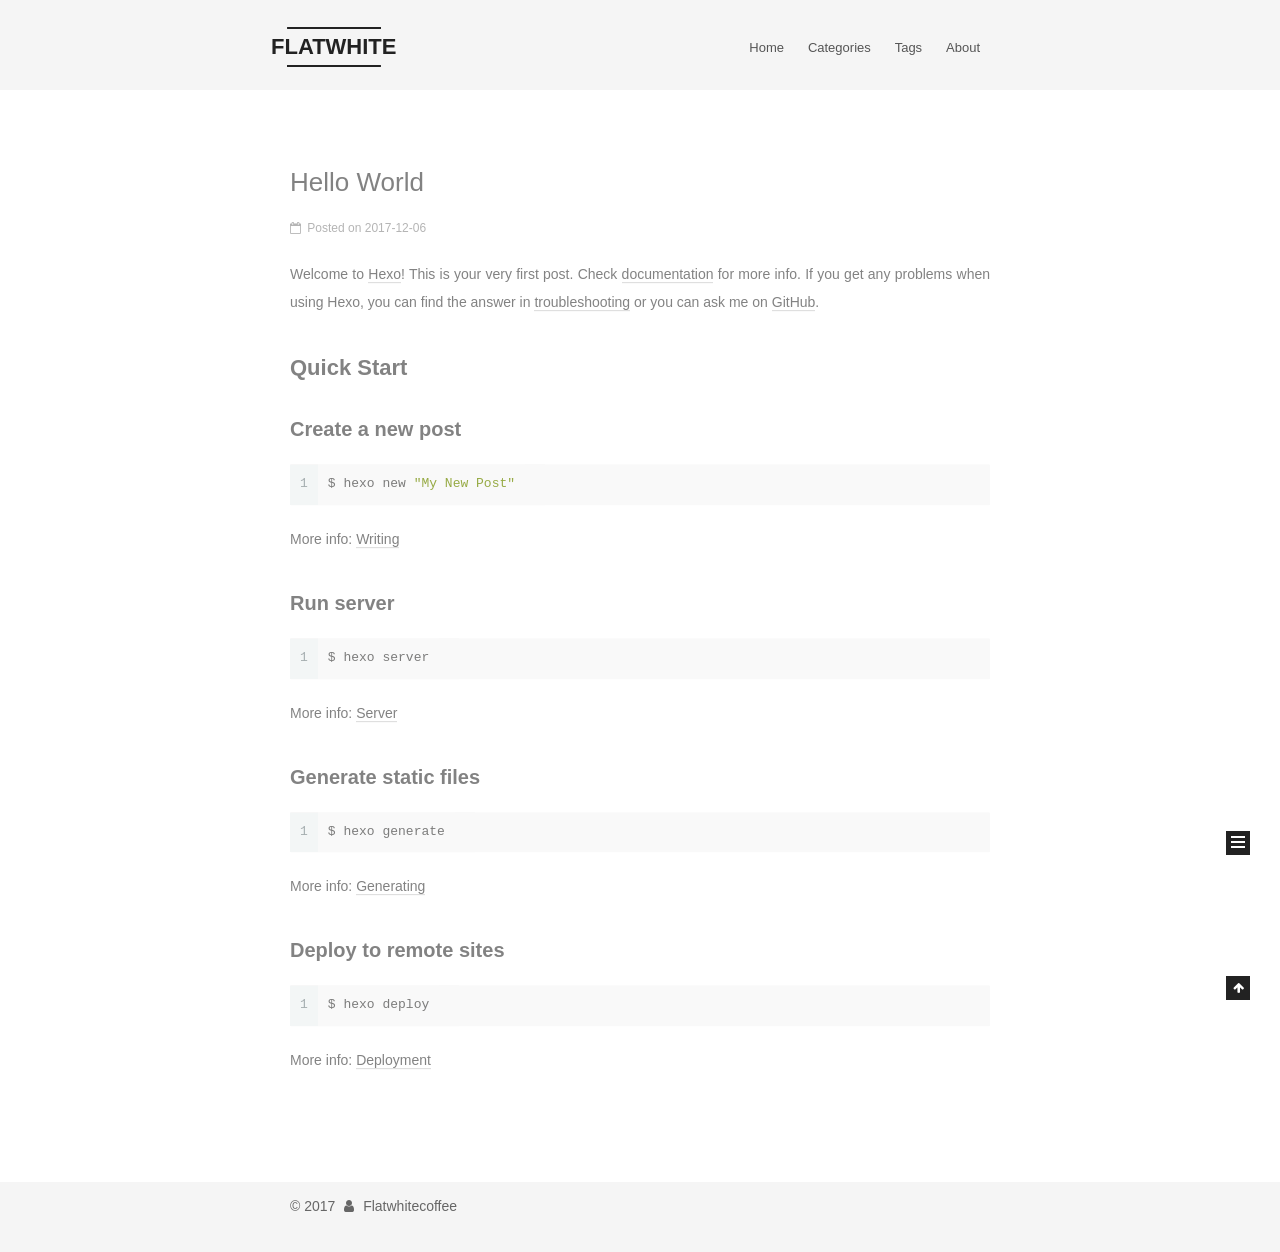
==== commit 84e62f55: "delete a post" ====
--- a/index.html
+++ b/index.html
@@ -98,7 +98,7 @@
     root: '/',
     scheme: 'Mist',
     version: '5.1.3',
-    sidebar: {"position":"left","display":"post","offset":12,"b2t":false,"scrollpercent":false,"onmobile":false},
+    sidebar: {"position":"left","display":"always","offset":12,"b2t":false,"scrollpercent":false,"onmobile":false},
     fancybox: true,
     tabs: true,
     motion: {"enable":true,"async":false,"transition":{"post_block":"fadeIn","post_header":"slideDownIn","post_body":"slideDownIn","coll_header":"slideLeftIn","sidebar":"slideUpIn"}},
@@ -244,128 +244,6 @@
   
   
   <div class="post-block">
-    <link itemprop="mainEntityOfPage" href="http://flatwhiteblog.github.io/2017/12/06/朝闻道夕死可矣-A-superficial-guide-to-Law-and-Social-Theory/">
-
-    <span hidden itemprop="author" itemscope itemtype="http://schema.org/Person">
-      <meta itemprop="name" content="Flatwhitecoffee">
-      <meta itemprop="description" content="">
-      <meta itemprop="image" content="/images/avatar.gif">
-    </span>
-
-    <span hidden itemprop="publisher" itemscope itemtype="http://schema.org/Organization">
-      <meta itemprop="name" content="FLATWHITE">
-    </span>
-
-    
-      <header class="post-header">
-
-        
-        
-          <h1 class="post-title" itemprop="name headline">
-                
-                <a class="post-title-link" href="/2017/12/06/朝闻道夕死可矣-A-superficial-guide-to-Law-and-Social-Theory/" itemprop="url">朝闻道,夕死可矣 - A superficial guide to Law and Social Theory</a></h1>
-        
-
-        <div class="post-meta">
-          <span class="post-time">
-            
-              <span class="post-meta-item-icon">
-                <i class="fa fa-calendar-o"></i>
-              </span>
-              
-                <span class="post-meta-item-text">Posted on</span>
-              
-              <time title="Post created" itemprop="dateCreated datePublished" datetime="2017-12-06T00:37:00+11:00">
-                2017-12-06
-              </time>
-            
-
-            
-
-            
-          </span>
-
-          
-
-          
-            
-          
-
-          
-          
-
-          
-
-          
-
-          
-
-        </div>
-      </header>
-    
-
-    
-    
-    
-    <div class="post-body" itemprop="articleBody">
-
-      
-      
-
-      
-        
-          
-            <p>本书是英国哲学家、逻辑学家、数学家伯特兰•罗素的代表作之一，记述了从西方哲学萌芽的古希腊哲学一直到二十世纪早期期西方哲学</p>
-<figure class="highlight plain"><table><tr><td class="gutter"><pre><span class="line">1</span><br><span class="line">2</span><br></pre></td><td class="code"><pre><span class="line">var i=0;</span><br><span class="line">i=i+1;</span><br></pre></td></tr></table></figure>
-<p>###</p>
-
-          
-        
-      
-    </div>
-    
-    
-    
-
-    
-
-    
-
-    
-
-    <footer class="post-footer">
-      
-
-      
-
-      
-
-      
-      
-        <div class="post-eof"></div>
-      
-    </footer>
-  </div>
-  
-  
-  
-  </article>
-
-
-    
-      
-
-  
-
-  
-  
-  
-
-  <article class="post post-type-normal" itemscope itemtype="http://schema.org/Article">
-  
-  
-  
-  <div class="post-block">
     <link itemprop="mainEntityOfPage" href="http://flatwhiteblog.github.io/2017/12/06/hello-world/">
 
     <span hidden itemprop="author" itemscope itemtype="http://schema.org/Person">
@@ -527,7 +405,7 @@
               
                 <a href="/archives">
               
-                  <span class="site-state-item-count">2</span>
+                  <span class="site-state-item-count">1</span>
                   <span class="site-state-item-name">posts</span>
                 </a>
               </div>
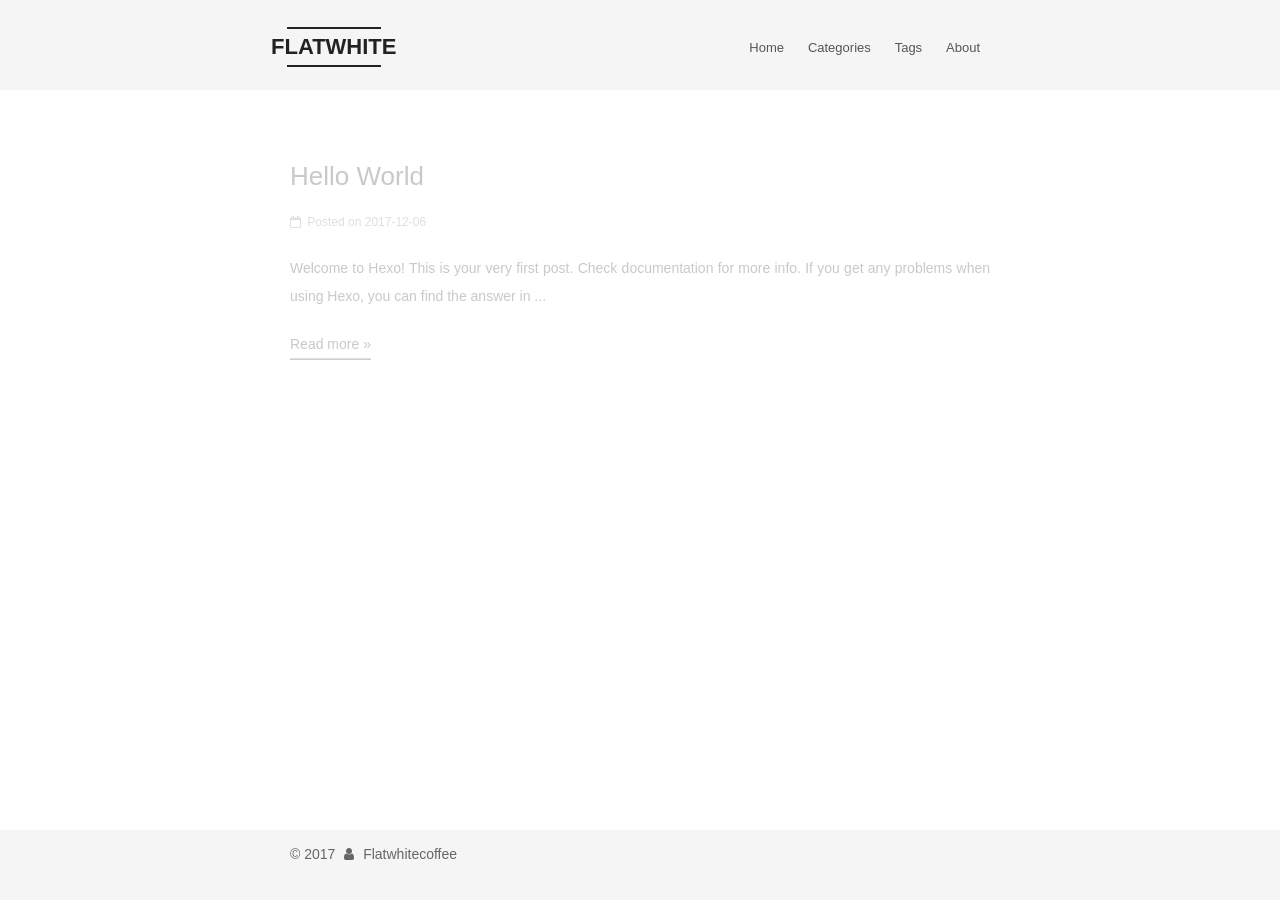
==== commit a8b5fa57: "updated" ====
--- a/index.html
+++ b/index.html
@@ -98,7 +98,7 @@
     root: '/',
     scheme: 'Mist',
     version: '5.1.3',
-    sidebar: {"position":"left","display":"always","offset":12,"b2t":false,"scrollpercent":false,"onmobile":false},
+    sidebar: {"position":"left","display":"remove","offset":12,"b2t":false,"scrollpercent":false,"onmobile":false},
     fancybox: true,
     tabs: true,
     motion: {"enable":true,"async":false,"transition":{"post_block":"fadeIn","post_header":"slideDownIn","post_body":"slideDownIn","coll_header":"slideLeftIn","sidebar":"slideUpIn"}},
@@ -315,17 +315,15 @@
       
         
           
-            <p>Welcome to <a href="https://hexo.io/" target="_blank" rel="noopener">Hexo</a>! This is your very first post. Check <a href="https://hexo.io/docs/" target="_blank" rel="noopener">documentation</a> for more info. If you get any problems when using Hexo, you can find the answer in <a href="https://hexo.io/docs/troubleshooting.html" target="_blank" rel="noopener">troubleshooting</a> or you can ask me on <a href="https://github.com/hexojs/hexo/issues" target="_blank" rel="noopener">GitHub</a>.</p>
-<h2 id="Quick-Start"><a href="#Quick-Start" class="headerlink" title="Quick Start"></a>Quick Start</h2><h3 id="Create-a-new-post"><a href="#Create-a-new-post" class="headerlink" title="Create a new post"></a>Create a new post</h3><figure class="highlight bash"><table><tr><td class="gutter"><pre><span class="line">1</span><br></pre></td><td class="code"><pre><span class="line">$ hexo new <span class="string">"My New Post"</span></span><br></pre></td></tr></table></figure>
-<p>More info: <a href="https://hexo.io/docs/writing.html" target="_blank" rel="noopener">Writing</a></p>
-<h3 id="Run-server"><a href="#Run-server" class="headerlink" title="Run server"></a>Run server</h3><figure class="highlight bash"><table><tr><td class="gutter"><pre><span class="line">1</span><br></pre></td><td class="code"><pre><span class="line">$ hexo server</span><br></pre></td></tr></table></figure>
-<p>More info: <a href="https://hexo.io/docs/server.html" target="_blank" rel="noopener">Server</a></p>
-<h3 id="Generate-static-files"><a href="#Generate-static-files" class="headerlink" title="Generate static files"></a>Generate static files</h3><figure class="highlight bash"><table><tr><td class="gutter"><pre><span class="line">1</span><br></pre></td><td class="code"><pre><span class="line">$ hexo generate</span><br></pre></td></tr></table></figure>
-<p>More info: <a href="https://hexo.io/docs/generating.html" target="_blank" rel="noopener">Generating</a></p>
-<h3 id="Deploy-to-remote-sites"><a href="#Deploy-to-remote-sites" class="headerlink" title="Deploy to remote sites"></a>Deploy to remote sites</h3><figure class="highlight bash"><table><tr><td class="gutter"><pre><span class="line">1</span><br></pre></td><td class="code"><pre><span class="line">$ hexo deploy</span><br></pre></td></tr></table></figure>
-<p>More info: <a href="https://hexo.io/docs/deployment.html" target="_blank" rel="noopener">Deployment</a></p>
-
-          
+          Welcome to Hexo! This is your very first post. Check documentation for more info. If you get any problems when using Hexo, you can find the answer in 
+          ...
+          <!--noindex-->
+          <div class="post-button text-center">
+            <a class="btn" href="/2017/12/06/hello-world/#more" rel="contents">
+              Read more &raquo;
+            </a>
+          </div>
+          <!--/noindex-->
         
       
     </div>
@@ -371,86 +369,6 @@
           
 
         </div>
-        
-          
-  
-  <div class="sidebar-toggle">
-    <div class="sidebar-toggle-line-wrap">
-      <span class="sidebar-toggle-line sidebar-toggle-line-first"></span>
-      <span class="sidebar-toggle-line sidebar-toggle-line-middle"></span>
-      <span class="sidebar-toggle-line sidebar-toggle-line-last"></span>
-    </div>
-  </div>
-
-  <aside id="sidebar" class="sidebar">
-    
-    <div class="sidebar-inner">
-
-      
-
-      
-
-      <section class="site-overview-wrap sidebar-panel sidebar-panel-active">
-        <div class="site-overview">
-          <div class="site-author motion-element" itemprop="author" itemscope itemtype="http://schema.org/Person">
-            
-              <p class="site-author-name" itemprop="name">Flatwhitecoffee</p>
-              <p class="site-description motion-element" itemprop="description">Living to learn</p>
-          </div>
-
-          <nav class="site-state motion-element">
-
-            
-              <div class="site-state-item site-state-posts">
-              
-                <a href="/archives">
-              
-                  <span class="site-state-item-count">1</span>
-                  <span class="site-state-item-name">posts</span>
-                </a>
-              </div>
-            
-
-            
-
-            
-              
-              
-              <div class="site-state-item site-state-tags">
-                
-                  <span class="site-state-item-count">1</span>
-                  <span class="site-state-item-name">tags</span>
-                
-              </div>
-            
-
-          </nav>
-
-          
-
-          <div class="links-of-author motion-element">
-            
-          </div>
-
-          
-          
-
-          
-          
-
-          
-
-        </div>
-      </section>
-
-      
-
-      
-
-    </div>
-  </aside>
-
-
         
       </div>
     </main>
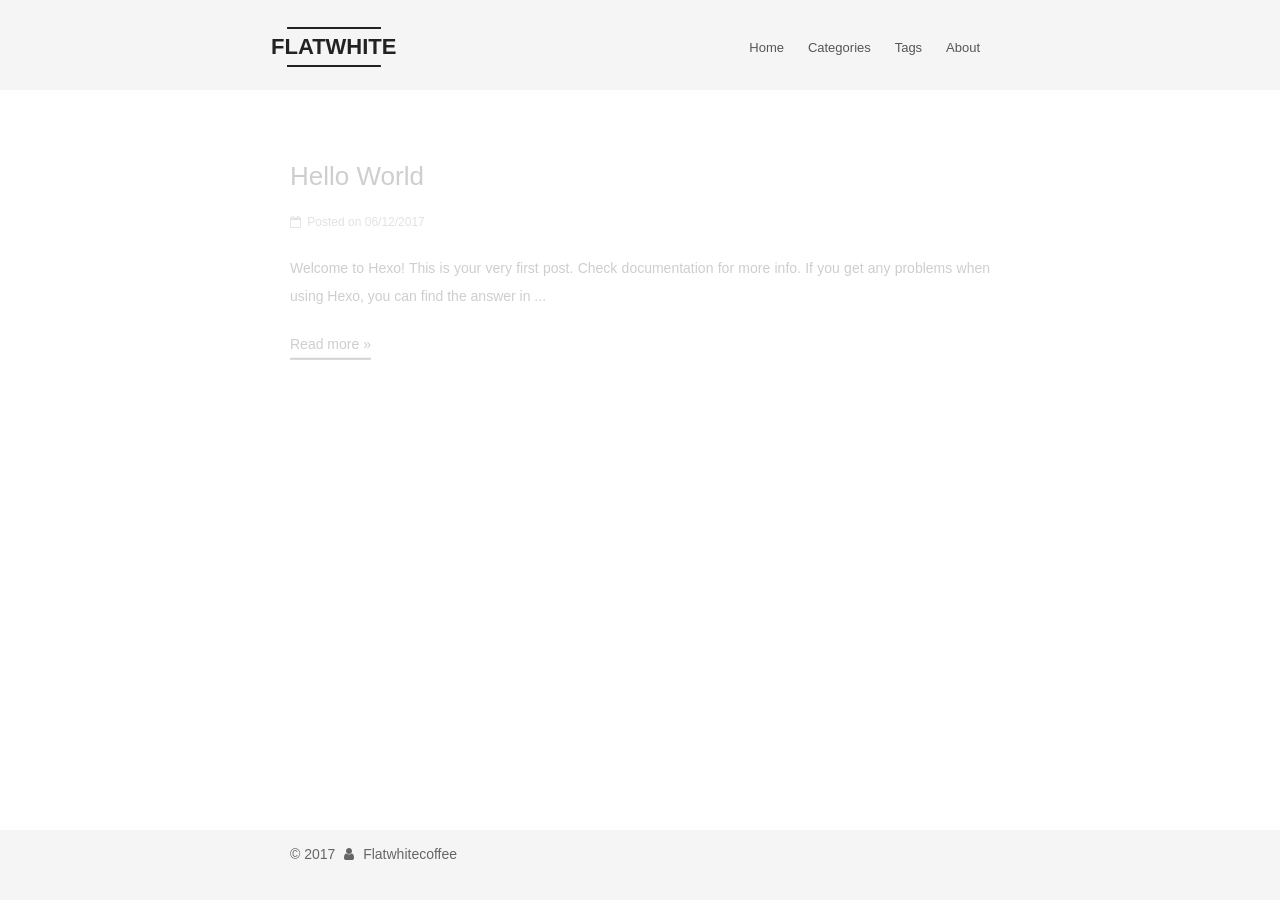
==== commit 4bd378f8: "updates" ====
--- a/index.html
+++ b/index.html
@@ -244,7 +244,7 @@
   
   
   <div class="post-block">
-    <link itemprop="mainEntityOfPage" href="http://flatwhiteblog.github.io/2017/12/06/hello-world/">
+    <link itemprop="mainEntityOfPage" href="http://flatwhiteblog.github.io/hello-world/">
 
     <span hidden itemprop="author" itemscope itemtype="http://schema.org/Person">
       <meta itemprop="name" content="Flatwhitecoffee">
@@ -263,7 +263,7 @@
         
           <h1 class="post-title" itemprop="name headline">
                 
-                <a class="post-title-link" href="/2017/12/06/hello-world/" itemprop="url">Hello World</a></h1>
+                <a class="post-title-link" href="/hello-world/" itemprop="url">Hello World</a></h1>
         
 
         <div class="post-meta">
@@ -276,7 +276,7 @@
                 <span class="post-meta-item-text">Posted on</span>
               
               <time title="Post created" itemprop="dateCreated datePublished" datetime="2017-12-06T00:05:24+11:00">
-                2017-12-06
+                06/12/2017
               </time>
             
 
@@ -319,7 +319,7 @@
           ...
           <!--noindex-->
           <div class="post-button text-center">
-            <a class="btn" href="/2017/12/06/hello-world/#more" rel="contents">
+            <a class="btn" href="/hello-world/#more" rel="contents">
               Read more &raquo;
             </a>
           </div>
